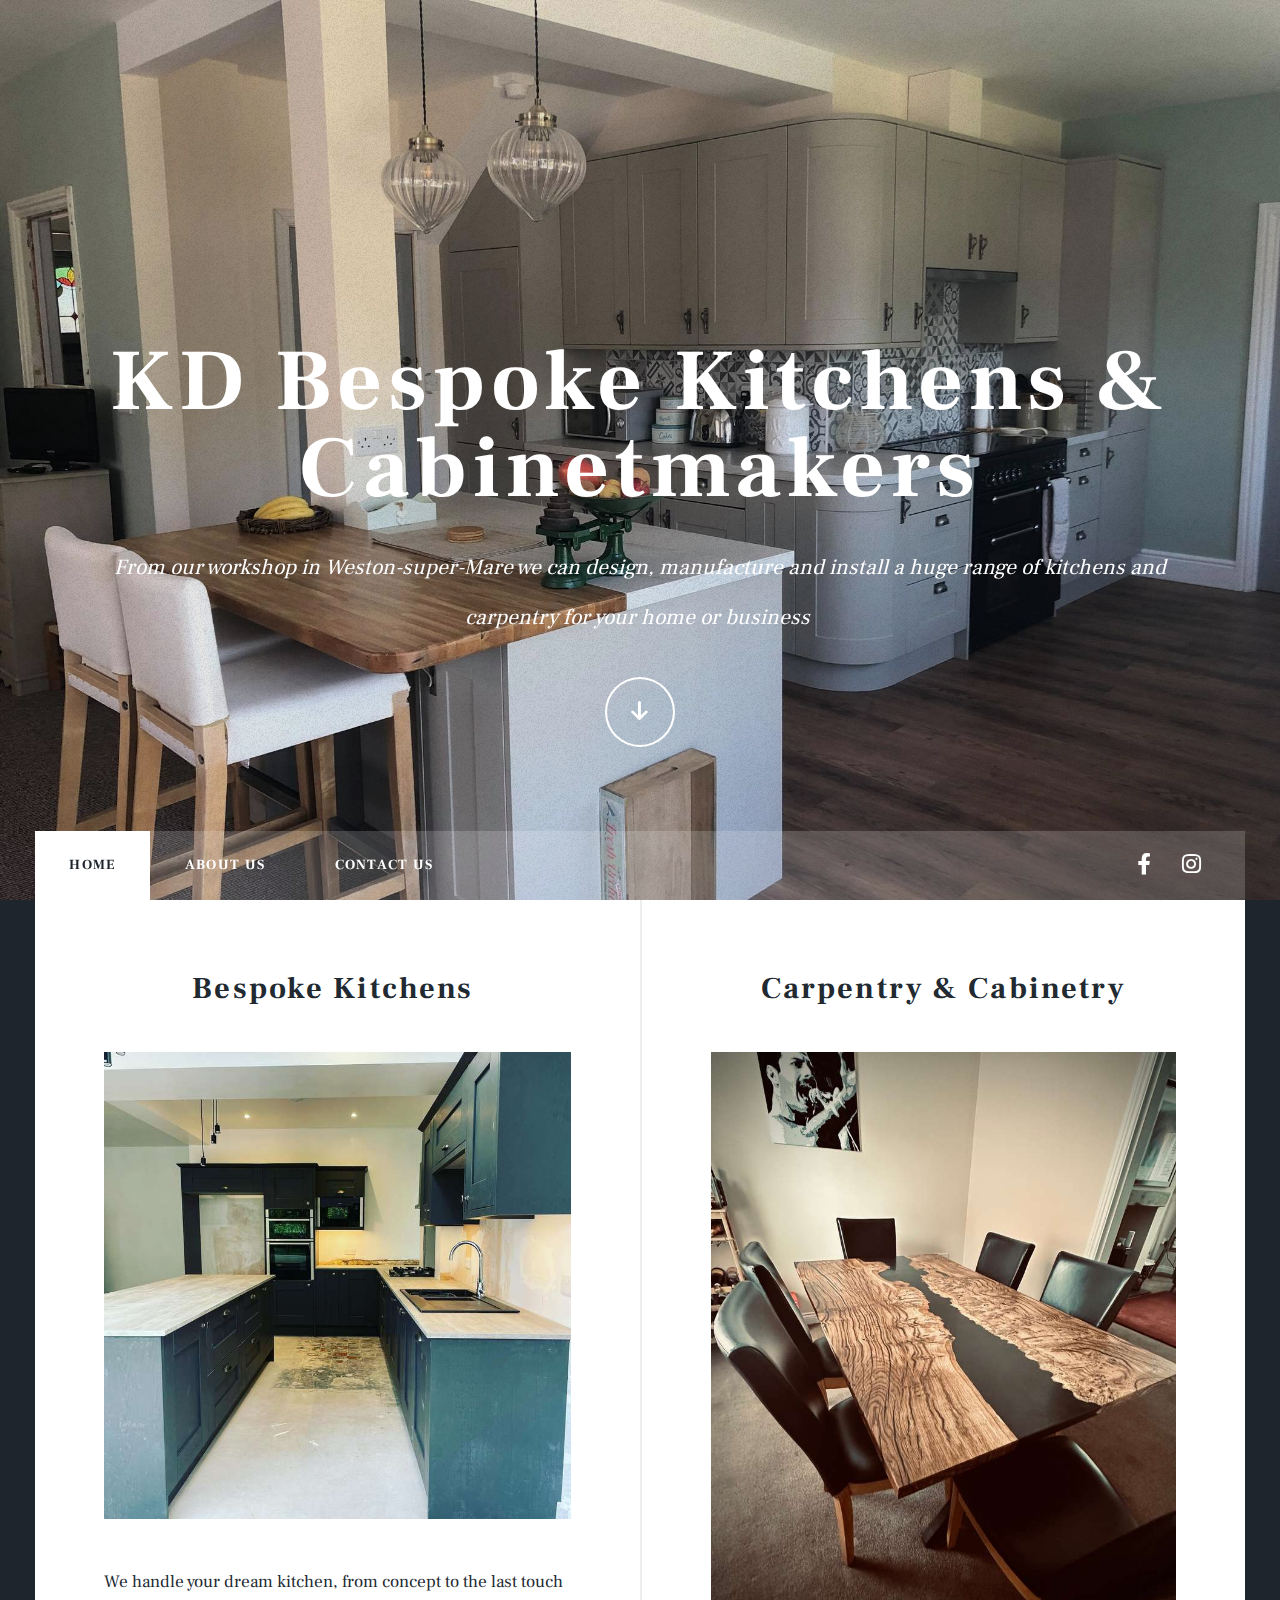
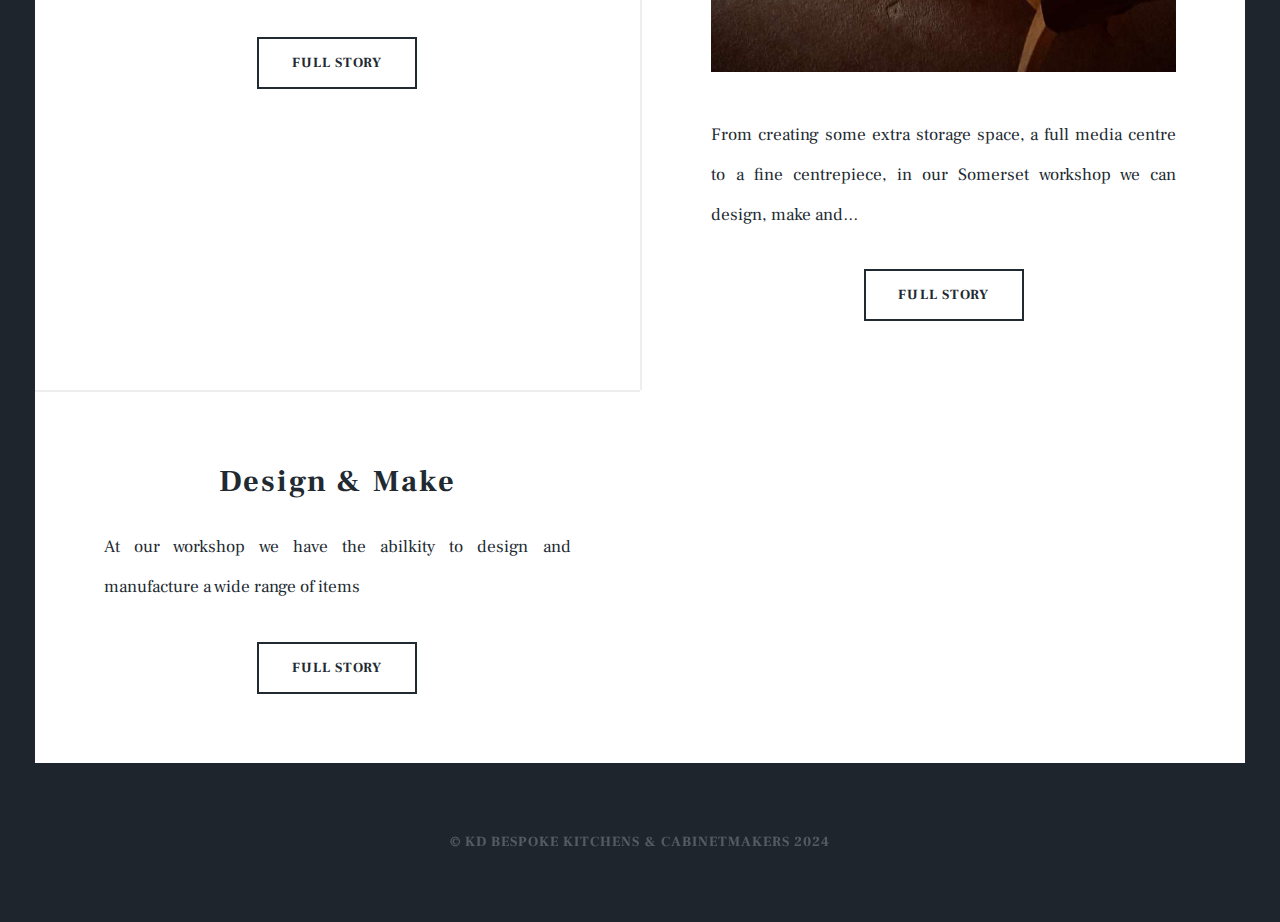
==== index.html @ e4f2c76e "Updated from Publii" ====
<!DOCTYPE html><html lang="en-gb"><head><meta charset="utf-8"><meta http-equiv="X-UA-Compatible" content="IE=edge"><meta name="viewport" content="width=device-width,initial-scale=1,user-scalable=no"><title>KD Bespoke Kitchens &amp; Cabinet Makers</title><meta name="generator" content="Publii Open-Source CMS for Static Site"><link rel="canonical" href="https://Jodyd78.github.io/"><link rel="alternate" type="application/atom+xml" href="https://Jodyd78.github.io/feed.xml"><link rel="alternate" type="application/json" href="https://Jodyd78.github.io/feed.json"><meta property="og:title" content="KD Bespoke Kitchens & Cabinet Makers "><meta property="og:image" content="https://Jodyd78.github.io/media/website/Facebook-photo.jpg"><meta property="og:image:width" content="500"><meta property="og:image:height" content="500"><meta property="og:site_name" content="KD Bespoke Kitchens & Cabinet Makers "><meta property="og:description" content=""><meta property="og:url" content="https://Jodyd78.github.io/"><meta property="og:type" content="website"><link rel="preload" href="https://Jodyd78.github.io/assets/dynamic/fonts/frankruhllibre/frankruhllibre.woff2" as="font" type="font/woff2" crossorigin><link rel="stylesheet" href="https://Jodyd78.github.io/assets/css/fontawesome-all.min.css?v=85514f933f9e0b82460af63f1a403fa5"><link rel="stylesheet" href="https://Jodyd78.github.io/assets/css/style.css?v=a01bc36b1740b0a75a130b8b68c50f1e"><noscript><link rel="stylesheet" href="https://Jodyd78.github.io/assets/css/noscript.css?v=efa867a99f5064d6729e4dc2008ad50b"></noscript><script type="application/ld+json">{"@context":"http://schema.org","@type":"Organization","name":"KD-Bespoke","logo":"https://Jodyd78.github.io/media/website/Facebook-photo.jpg","url":"https://Jodyd78.github.io/","sameAs":["https://www.facebook.com/KDBespokekitchens","https://www.instagram.com/kdbespokekitchens/"]}</script><style>#wrapper > .bg {
               background-image: url(https://Jodyd78.github.io/assets/images/overlay.png), linear-gradient(0deg, rgba(0, 0, 0, 0.1), rgba(0, 0, 0, 0.1)), url(https://Jodyd78.github.io/media/website/Facebook-post-image-1.jpg);
           }</style><noscript><style>img[loading] {
                    opacity: 1;
                }</style></noscript></head><body class="is-preload home-template"><div id="wrapper" class="fade-in"><div id="intro"><h1>KD Bespoke Kitchens &amp; Cabinetmakers</h1><p>From our workshop in Weston-super-Mare we can design, manufacture and install a huge range of kitchens and carpentry for your home or business </p><ul class="actions"><li><a href="#header" class="button icon solid solo fa-arrow-down scrolly">Continue</a></li></ul></div><header id="header"><a class="logo logo-image" href="https://Jodyd78.github.io/"><img src="https://Jodyd78.github.io/media/website/Facebook-photo.jpg" alt="KD-Bespoke" width="500" height="500"></a></header><nav id="nav"><ul class="links"><li class="active"><a href="https://Jodyd78.github.io/" target="_self">Home</a></li><li><a href="https://Jodyd78.github.io/about-us.html" target="_self">About Us</a></li><li><a href="https://Jodyd78.github.io/contact-us.html" target="_self">Contact Us</a></li></ul><ul class="icons"><li><a href="https://www.facebook.com/KDBespokekitchens" class="icon brands fa-facebook-f"><span class="label">Facebook</span></a></li><li><a href="https://www.instagram.com/kdbespokekitchens/" class="icon brands fa-instagram"><span class="label">Instagram</span></a></li></ul></nav><main id="main"><section class="posts"><article><header><h2><a href="https://Jodyd78.github.io/test-post-1.html">Bespoke Kitchens </a></h2></header><a href="https://Jodyd78.github.io/test-post-1.html" class="image fit"><img src="https://Jodyd78.github.io/media/posts/2/Facebook-post-image-2.jpg" srcset="https://Jodyd78.github.io/media/posts/2/responsive/Facebook-post-image-2-xs.jpg 300w, https://Jodyd78.github.io/media/posts/2/responsive/Facebook-post-image-2-sm.jpg 480w, https://Jodyd78.github.io/media/posts/2/responsive/Facebook-post-image-2-md.jpg 768w" sizes="(max-width: 768px) 100vw, 768px" loading="lazy" height="1440" width="1440" alt=""></a><p>We handle your dream kitchen, from concept to the last touch</p><ul class="actions special"><li><a href="https://Jodyd78.github.io/test-post-1.html" class="button">Full Story</a></li></ul></article><article><header><h2><a href="https://Jodyd78.github.io/cabinetry.html">Carpentry &amp; Cabinetry</a></h2></header><a href="https://Jodyd78.github.io/cabinetry.html" class="image fit"><img src="https://Jodyd78.github.io/media/posts/3/Facebook-photo-1-2.jpg" srcset="https://Jodyd78.github.io/media/posts/3/responsive/Facebook-photo-1-2-xs.jpg 300w, https://Jodyd78.github.io/media/posts/3/responsive/Facebook-photo-1-2-sm.jpg 480w, https://Jodyd78.github.io/media/posts/3/responsive/Facebook-photo-1-2-md.jpg 768w" sizes="(max-width: 768px) 100vw, 768px" loading="lazy" height="2048" width="1536" alt=""></a><p>From creating some extra storage space, a full media centre to a fine centrepiece, in our Somerset workshop we can design, make and&hellip;</p><ul class="actions special"><li><a href="https://Jodyd78.github.io/cabinetry.html" class="button">Full Story</a></li></ul></article><article><header><h2><a href="https://Jodyd78.github.io/design-and-make.html">Design &amp; Make</a></h2></header><p>At our workshop we have the abilkity to design and manufacture a wide range of items</p><ul class="actions special"><li><a href="https://Jodyd78.github.io/design-and-make.html" class="button">Full Story</a></li></ul></article></section></main><footer id="copyright"><ul><li>© KD Bespoke Kitchens &amp; Cabinetmakers 2024</li></ul></footer></div><script src="https://Jodyd78.github.io/assets/js/jquery.min.js?v=c9771cc3e90e18f5336eedbd0fffb2cf"></script><script src="https://Jodyd78.github.io/assets/js/jquery.scrollex.min.js?v=f89065e3d988006af9791b44561d7c90"></script><script src="https://Jodyd78.github.io/assets/js/jquery.scrolly.min.js?v=1ed5a78bde1476875a40f6b9ff44fc14"></script><script src="https://Jodyd78.github.io/assets/js/browser.min.js?v=c07298dd19048a8a69ad97e754dfe8d0"></script><script src="https://Jodyd78.github.io/assets/js/breakpoints.min.js?v=81a479eb099e3b187613943b085923b8"></script><script src="https://Jodyd78.github.io/assets/js/util.min.js?v=4201a626f8c9b614a663b3a1d7d82615"></script><script src="https://Jodyd78.github.io/assets/js/main.min.js?v=56233c354bd814758be8bff42f7e13a5"></script><script>/*<![CDATA[*/var images=document.querySelectorAll("img[loading]");for(var i=0;i<images.length;i++){if(images[i].complete){images[i].classList.add("is-loaded")}else{images[i].addEventListener("load",function(){this.classList.add("is-loaded")},false)}};/*]]>*/</script></body></html>
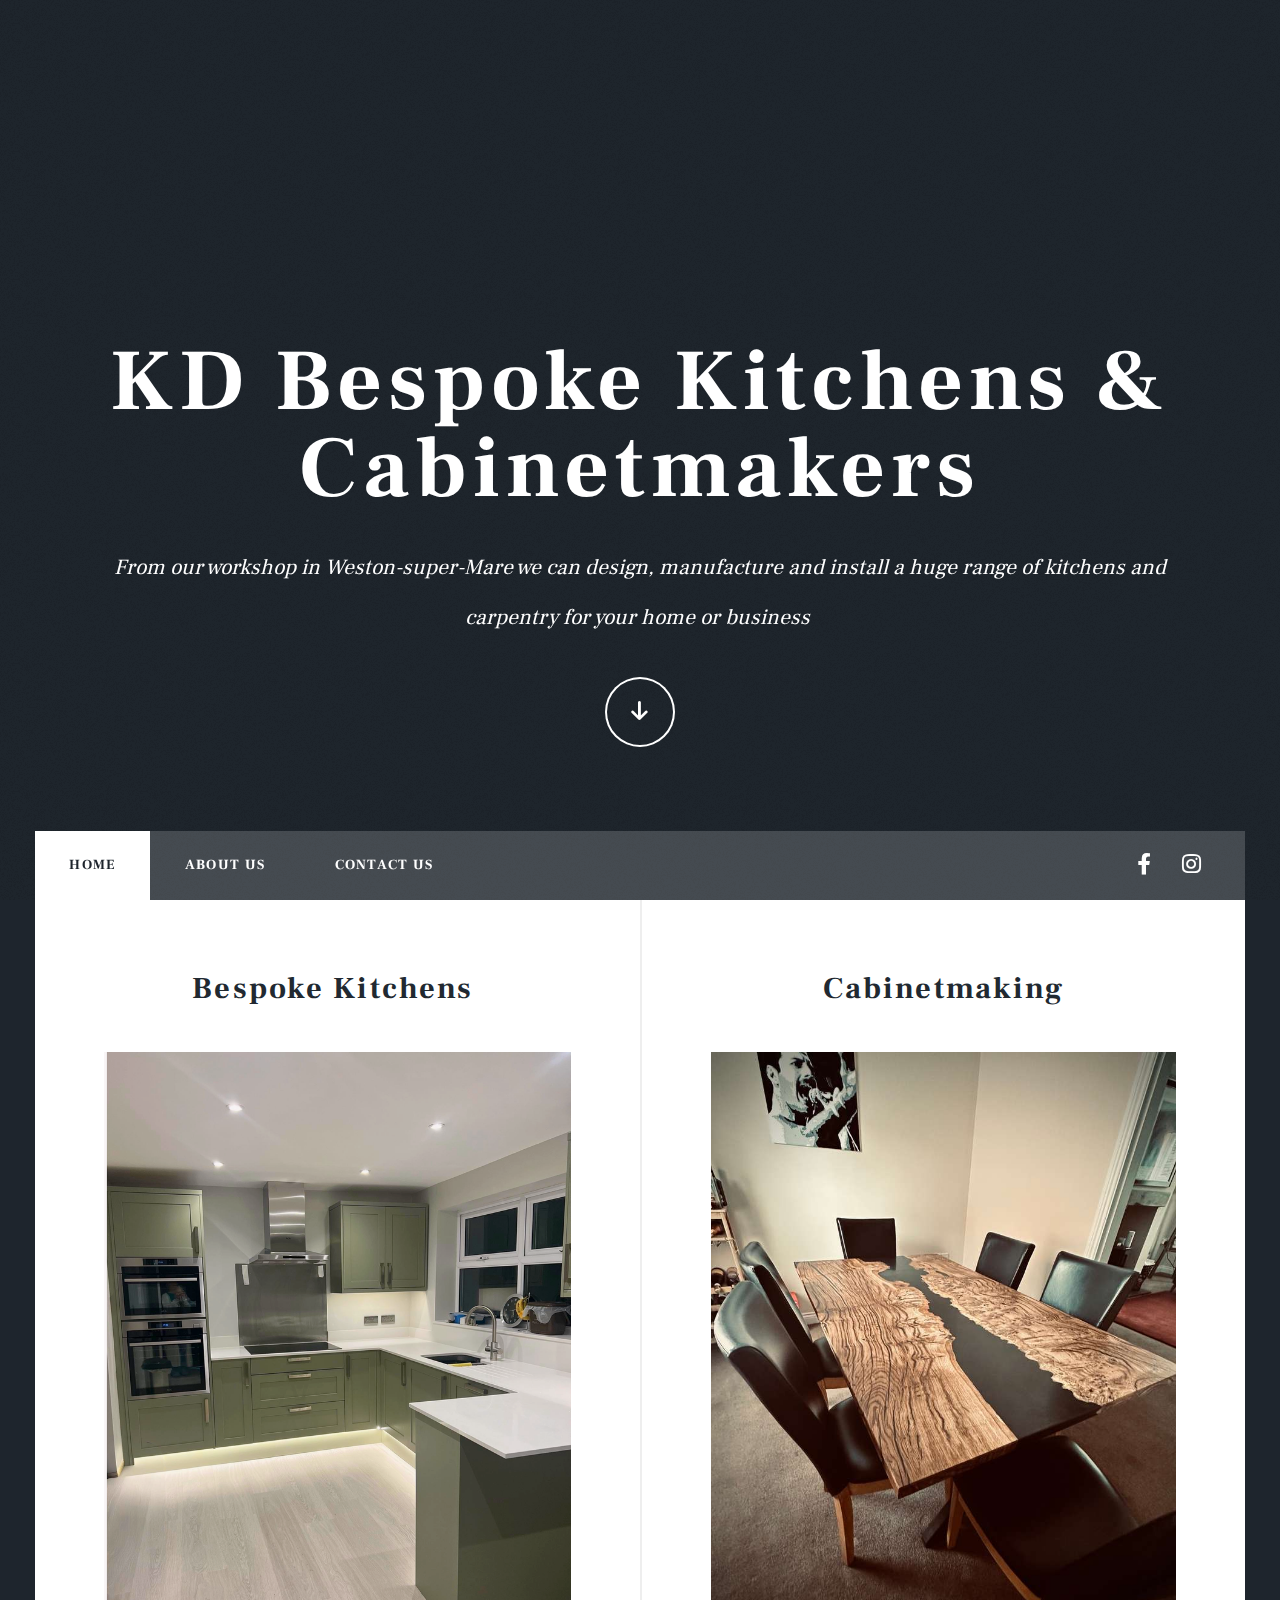
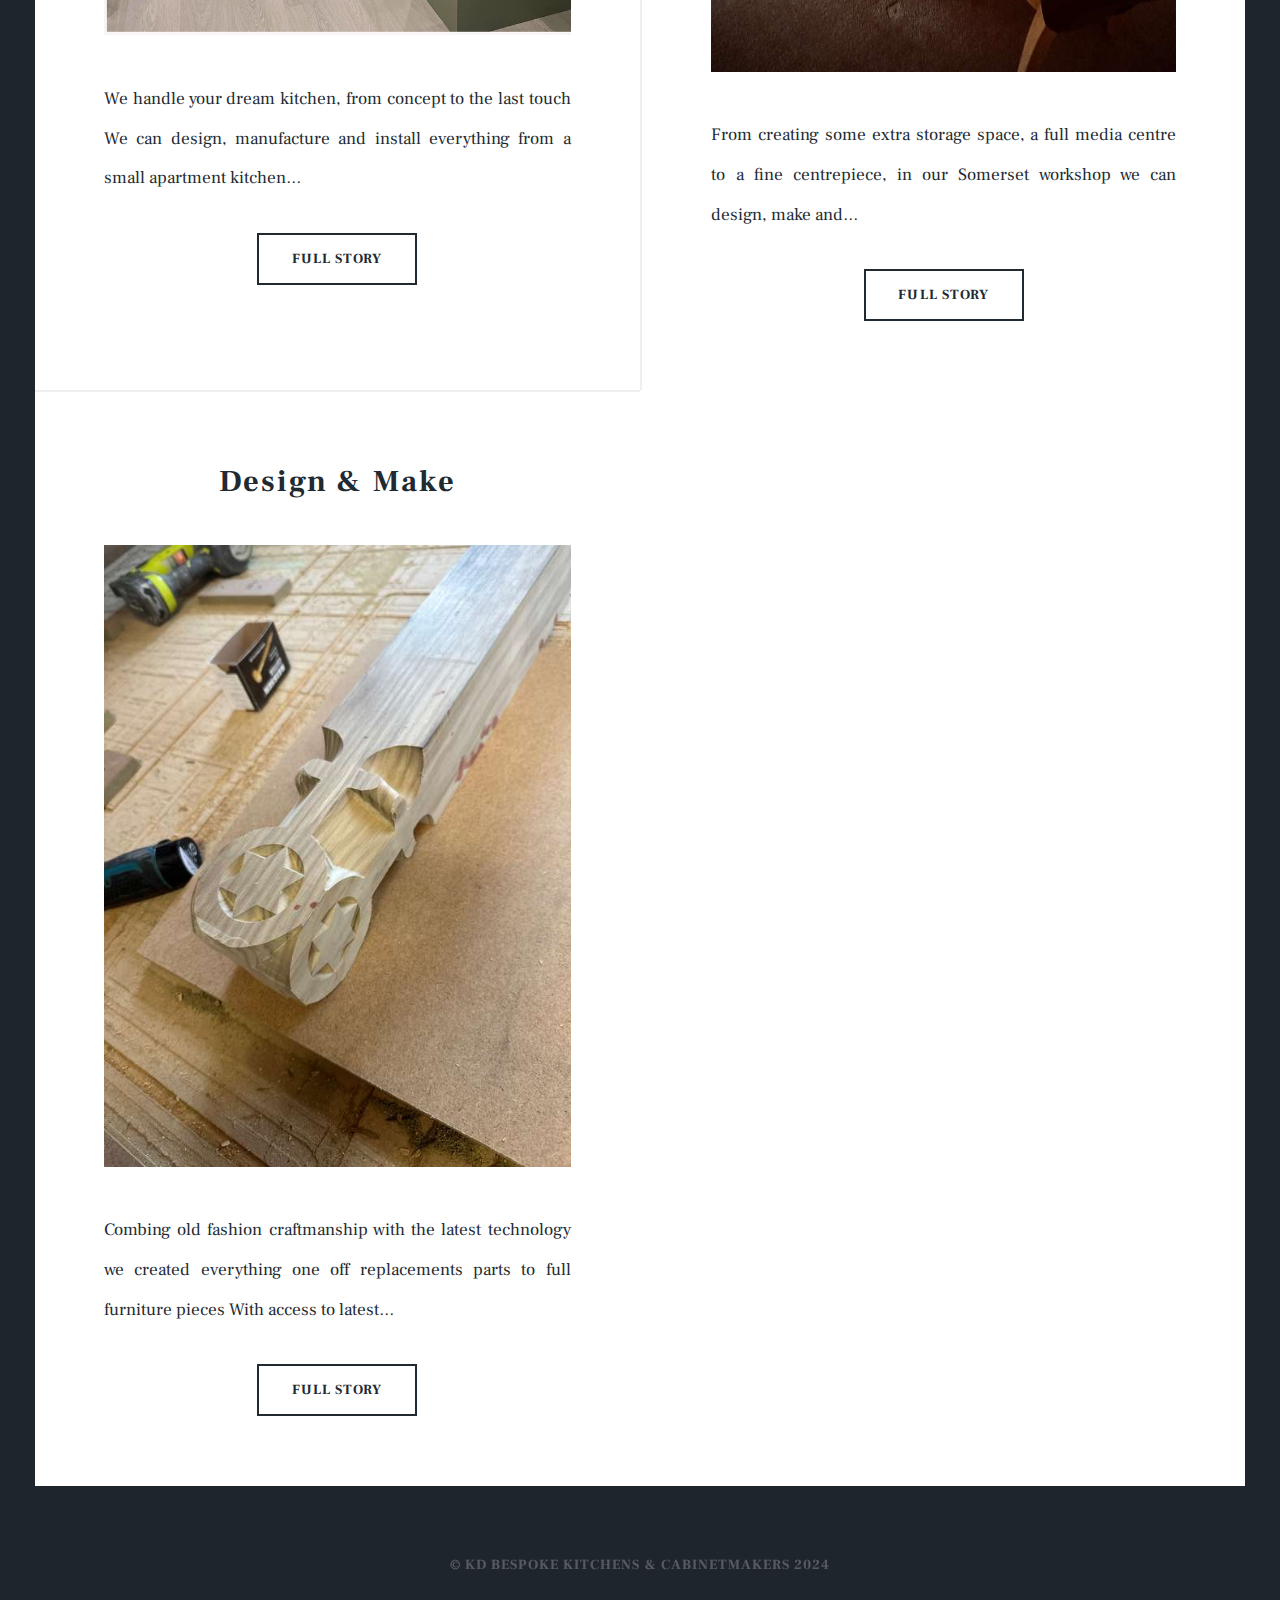
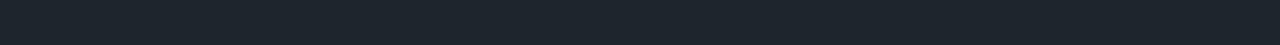
==== commit 01d57761: "Updated from Publii" ====
--- a/index.html
+++ b/index.html
@@ -1,5 +1,5 @@
 <!DOCTYPE html><html lang="en-gb"><head><meta charset="utf-8"><meta http-equiv="X-UA-Compatible" content="IE=edge"><meta name="viewport" content="width=device-width,initial-scale=1,user-scalable=no"><title>KD Bespoke Kitchens &amp; Cabinet Makers</title><meta name="generator" content="Publii Open-Source CMS for Static Site"><link rel="canonical" href="https://Jodyd78.github.io/"><link rel="alternate" type="application/atom+xml" href="https://Jodyd78.github.io/feed.xml"><link rel="alternate" type="application/json" href="https://Jodyd78.github.io/feed.json"><meta property="og:title" content="KD Bespoke Kitchens & Cabinet Makers "><meta property="og:image" content="https://Jodyd78.github.io/media/website/Facebook-photo.jpg"><meta property="og:image:width" content="500"><meta property="og:image:height" content="500"><meta property="og:site_name" content="KD Bespoke Kitchens & Cabinet Makers "><meta property="og:description" content=""><meta property="og:url" content="https://Jodyd78.github.io/"><meta property="og:type" content="website"><link rel="preload" href="https://Jodyd78.github.io/assets/dynamic/fonts/frankruhllibre/frankruhllibre.woff2" as="font" type="font/woff2" crossorigin><link rel="stylesheet" href="https://Jodyd78.github.io/assets/css/fontawesome-all.min.css?v=85514f933f9e0b82460af63f1a403fa5"><link rel="stylesheet" href="https://Jodyd78.github.io/assets/css/style.css?v=a01bc36b1740b0a75a130b8b68c50f1e"><noscript><link rel="stylesheet" href="https://Jodyd78.github.io/assets/css/noscript.css?v=efa867a99f5064d6729e4dc2008ad50b"></noscript><script type="application/ld+json">{"@context":"http://schema.org","@type":"Organization","name":"KD-Bespoke","logo":"https://Jodyd78.github.io/media/website/Facebook-photo.jpg","url":"https://Jodyd78.github.io/","sameAs":["https://www.facebook.com/KDBespokekitchens","https://www.instagram.com/kdbespokekitchens/"]}</script><style>#wrapper > .bg {
-               background-image: url(https://Jodyd78.github.io/assets/images/overlay.png), linear-gradient(0deg, rgba(0, 0, 0, 0.1), rgba(0, 0, 0, 0.1)), url(https://Jodyd78.github.io/media/website/Facebook-post-image-1.jpg);
+               background-image: url(https://Jodyd78.github.io/assets/images/overlay.png), linear-gradient(0deg, rgba(0, 0, 0, 0.1), rgba(0, 0, 0, 0.1)), url(https://Jodyd78.github.io/media/website/IMG_6932-3.png);
            }</style><noscript><style>img[loading] {
                     opacity: 1;
-                }</style></noscript></head><body class="is-preload home-template"><div id="wrapper" class="fade-in"><div id="intro"><h1>KD Bespoke Kitchens &amp; Cabinetmakers</h1><p>From our workshop in Weston-super-Mare we can design, manufacture and install a huge range of kitchens and carpentry for your home or business </p><ul class="actions"><li><a href="#header" class="button icon solid solo fa-arrow-down scrolly">Continue</a></li></ul></div><header id="header"><a class="logo logo-image" href="https://Jodyd78.github.io/"><img src="https://Jodyd78.github.io/media/website/Facebook-photo.jpg" alt="KD-Bespoke" width="500" height="500"></a></header><nav id="nav"><ul class="links"><li class="active"><a href="https://Jodyd78.github.io/" target="_self">Home</a></li><li><a href="https://Jodyd78.github.io/about-us.html" target="_self">About Us</a></li><li><a href="https://Jodyd78.github.io/contact-us.html" target="_self">Contact Us</a></li></ul><ul class="icons"><li><a href="https://www.facebook.com/KDBespokekitchens" class="icon brands fa-facebook-f"><span class="label">Facebook</span></a></li><li><a href="https://www.instagram.com/kdbespokekitchens/" class="icon brands fa-instagram"><span class="label">Instagram</span></a></li></ul></nav><main id="main"><section class="posts"><article><header><h2><a href="https://Jodyd78.github.io/test-post-1.html">Bespoke Kitchens </a></h2></header><a href="https://Jodyd78.github.io/test-post-1.html" class="image fit"><img src="https://Jodyd78.github.io/media/posts/2/Facebook-post-image-2.jpg" srcset="https://Jodyd78.github.io/media/posts/2/responsive/Facebook-post-image-2-xs.jpg 300w, https://Jodyd78.github.io/media/posts/2/responsive/Facebook-post-image-2-sm.jpg 480w, https://Jodyd78.github.io/media/posts/2/responsive/Facebook-post-image-2-md.jpg 768w" sizes="(max-width: 768px) 100vw, 768px" loading="lazy" height="1440" width="1440" alt=""></a><p>We handle your dream kitchen, from concept to the last touch</p><ul class="actions special"><li><a href="https://Jodyd78.github.io/test-post-1.html" class="button">Full Story</a></li></ul></article><article><header><h2><a href="https://Jodyd78.github.io/cabinetry.html">Carpentry &amp; Cabinetry</a></h2></header><a href="https://Jodyd78.github.io/cabinetry.html" class="image fit"><img src="https://Jodyd78.github.io/media/posts/3/Facebook-photo-1-2.jpg" srcset="https://Jodyd78.github.io/media/posts/3/responsive/Facebook-photo-1-2-xs.jpg 300w, https://Jodyd78.github.io/media/posts/3/responsive/Facebook-photo-1-2-sm.jpg 480w, https://Jodyd78.github.io/media/posts/3/responsive/Facebook-photo-1-2-md.jpg 768w" sizes="(max-width: 768px) 100vw, 768px" loading="lazy" height="2048" width="1536" alt=""></a><p>From creating some extra storage space, a full media centre to a fine centrepiece, in our Somerset workshop we can design, make and&hellip;</p><ul class="actions special"><li><a href="https://Jodyd78.github.io/cabinetry.html" class="button">Full Story</a></li></ul></article><article><header><h2><a href="https://Jodyd78.github.io/design-and-make.html">Design &amp; Make</a></h2></header><p>At our workshop we have the abilkity to design and manufacture a wide range of items</p><ul class="actions special"><li><a href="https://Jodyd78.github.io/design-and-make.html" class="button">Full Story</a></li></ul></article></section></main><footer id="copyright"><ul><li>© KD Bespoke Kitchens &amp; Cabinetmakers 2024</li></ul></footer></div><script src="https://Jodyd78.github.io/assets/js/jquery.min.js?v=c9771cc3e90e18f5336eedbd0fffb2cf"></script><script src="https://Jodyd78.github.io/assets/js/jquery.scrollex.min.js?v=f89065e3d988006af9791b44561d7c90"></script><script src="https://Jodyd78.github.io/assets/js/jquery.scrolly.min.js?v=1ed5a78bde1476875a40f6b9ff44fc14"></script><script src="https://Jodyd78.github.io/assets/js/browser.min.js?v=c07298dd19048a8a69ad97e754dfe8d0"></script><script src="https://Jodyd78.github.io/assets/js/breakpoints.min.js?v=81a479eb099e3b187613943b085923b8"></script><script src="https://Jodyd78.github.io/assets/js/util.min.js?v=4201a626f8c9b614a663b3a1d7d82615"></script><script src="https://Jodyd78.github.io/assets/js/main.min.js?v=56233c354bd814758be8bff42f7e13a5"></script><script>/*<![CDATA[*/var images=document.querySelectorAll("img[loading]");for(var i=0;i<images.length;i++){if(images[i].complete){images[i].classList.add("is-loaded")}else{images[i].addEventListener("load",function(){this.classList.add("is-loaded")},false)}};/*]]>*/</script></body></html>+                }</style></noscript></head><body class="is-preload home-template"><div id="wrapper" class="fade-in"><div id="intro"><h1>KD Bespoke Kitchens &amp; Cabinetmakers</h1><p>From our workshop in Weston-super-Mare we can design, manufacture and install a huge range of kitchens and carpentry for your home or business </p><ul class="actions"><li><a href="#header" class="button icon solid solo fa-arrow-down scrolly">Continue</a></li></ul></div><header id="header"><a class="logo logo-image" href="https://Jodyd78.github.io/"><img src="https://Jodyd78.github.io/media/website/Facebook-photo.jpg" alt="KD-Bespoke" width="500" height="500"></a></header><nav id="nav"><ul class="links"><li class="active"><a href="https://Jodyd78.github.io/" target="_self">Home</a></li><li><a href="https://Jodyd78.github.io/about-us.html" target="_self">About Us</a></li><li><a href="https://Jodyd78.github.io/contact-us.html" target="_self">Contact Us</a></li></ul><ul class="icons"><li><a href="https://www.facebook.com/KDBespokekitchens" class="icon brands fa-facebook-f"><span class="label">Facebook</span></a></li><li><a href="https://www.instagram.com/kdbespokekitchens/" class="icon brands fa-instagram"><span class="label">Instagram</span></a></li></ul></nav><main id="main"><section class="posts"><article><header><h2><a href="https://Jodyd78.github.io/test-post-1.html">Bespoke Kitchens </a></h2></header><a href="https://Jodyd78.github.io/test-post-1.html" class="image fit"><img src="https://Jodyd78.github.io/media/posts/2/Untitled.png" srcset="https://Jodyd78.github.io/media/posts/2/responsive/Untitled-xs.png 300w, https://Jodyd78.github.io/media/posts/2/responsive/Untitled-sm.png 480w, https://Jodyd78.github.io/media/posts/2/responsive/Untitled-md.png 768w" sizes="(max-width: 768px) 100vw, 768px" loading="lazy" height="1800" width="1440" alt=""></a><p>We handle your dream kitchen, from concept to the last touch We can design, manufacture and install everything from a small apartment kitchen&hellip;</p><ul class="actions special"><li><a href="https://Jodyd78.github.io/test-post-1.html" class="button">Full Story</a></li></ul></article><article><header><h2><a href="https://Jodyd78.github.io/cabinetry.html">Cabinetmaking</a></h2></header><a href="https://Jodyd78.github.io/cabinetry.html" class="image fit"><img src="https://Jodyd78.github.io/media/posts/3/Facebook-photo-1-2.jpg" srcset="https://Jodyd78.github.io/media/posts/3/responsive/Facebook-photo-1-2-xs.jpg 300w, https://Jodyd78.github.io/media/posts/3/responsive/Facebook-photo-1-2-sm.jpg 480w, https://Jodyd78.github.io/media/posts/3/responsive/Facebook-photo-1-2-md.jpg 768w" sizes="(max-width: 768px) 100vw, 768px" loading="lazy" height="2048" width="1536" alt=""></a><p>From creating some extra storage space, a full media centre to a fine centrepiece, in our Somerset workshop we can design, make and&hellip;</p><ul class="actions special"><li><a href="https://Jodyd78.github.io/cabinetry.html" class="button">Full Story</a></li></ul></article><article><header><h2><a href="https://Jodyd78.github.io/design-and-make.html">Design &amp; Make</a></h2></header><a href="https://Jodyd78.github.io/design-and-make.html" class="image fit"><img src="https://Jodyd78.github.io/media/posts/4/IMG_5566.JPG" srcset="https://Jodyd78.github.io/media/posts/4/responsive/IMG_5566-xs.JPG 300w, https://Jodyd78.github.io/media/posts/4/responsive/IMG_5566-sm.JPG 480w, https://Jodyd78.github.io/media/posts/4/responsive/IMG_5566-md.JPG 768w" sizes="(max-width: 768px) 100vw, 768px" loading="lazy" height="3024" width="4032" alt=""></a><p>Combing old fashion craftmanship with the latest technology we created everything one off replacements parts to full furniture pieces With access to latest&hellip;</p><ul class="actions special"><li><a href="https://Jodyd78.github.io/design-and-make.html" class="button">Full Story</a></li></ul></article></section></main><footer id="copyright"><ul><li>© KD Bespoke Kitchens &amp; Cabinetmakers 2024</li></ul></footer></div><script src="https://Jodyd78.github.io/assets/js/jquery.min.js?v=c9771cc3e90e18f5336eedbd0fffb2cf"></script><script src="https://Jodyd78.github.io/assets/js/jquery.scrollex.min.js?v=f89065e3d988006af9791b44561d7c90"></script><script src="https://Jodyd78.github.io/assets/js/jquery.scrolly.min.js?v=1ed5a78bde1476875a40f6b9ff44fc14"></script><script src="https://Jodyd78.github.io/assets/js/browser.min.js?v=c07298dd19048a8a69ad97e754dfe8d0"></script><script src="https://Jodyd78.github.io/assets/js/breakpoints.min.js?v=81a479eb099e3b187613943b085923b8"></script><script src="https://Jodyd78.github.io/assets/js/util.min.js?v=4201a626f8c9b614a663b3a1d7d82615"></script><script src="https://Jodyd78.github.io/assets/js/main.min.js?v=56233c354bd814758be8bff42f7e13a5"></script><script>/*<![CDATA[*/var images=document.querySelectorAll("img[loading]");for(var i=0;i<images.length;i++){if(images[i].complete){images[i].classList.add("is-loaded")}else{images[i].addEventListener("load",function(){this.classList.add("is-loaded")},false)}};/*]]>*/</script></body></html>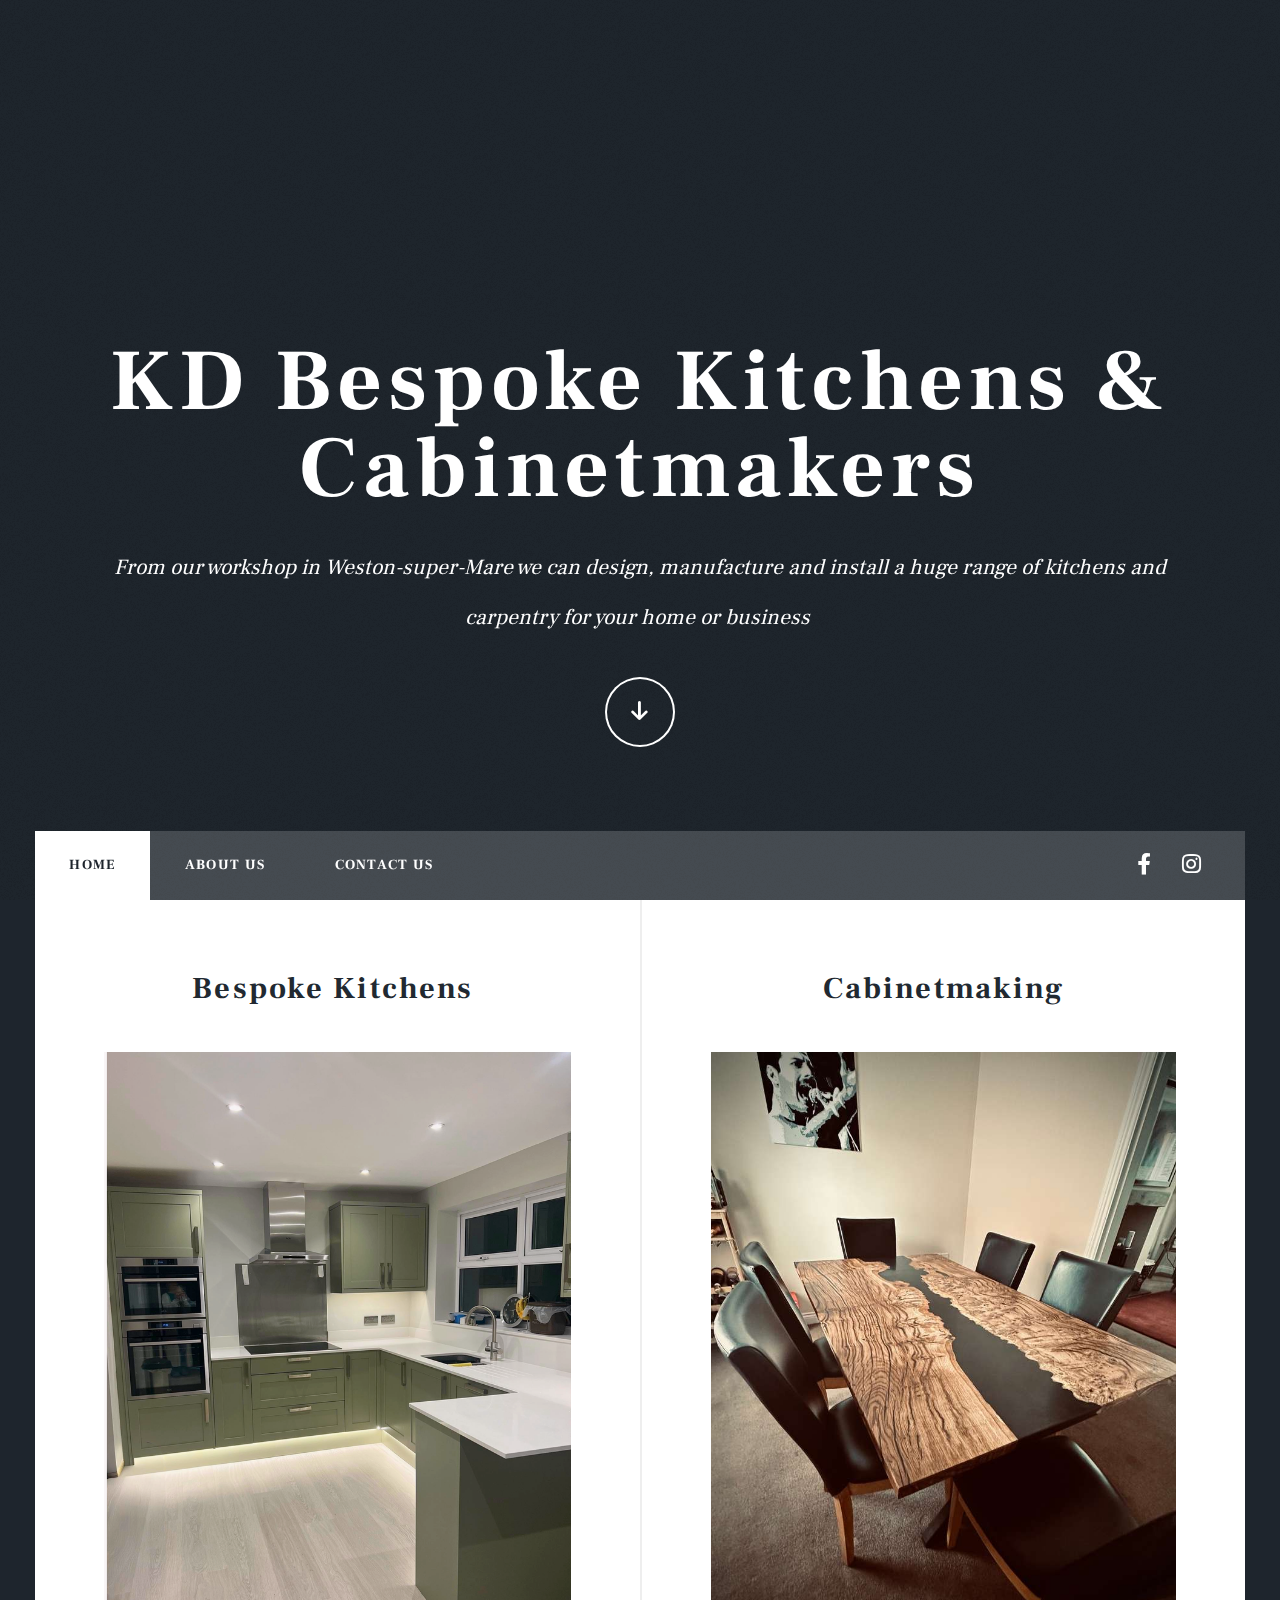
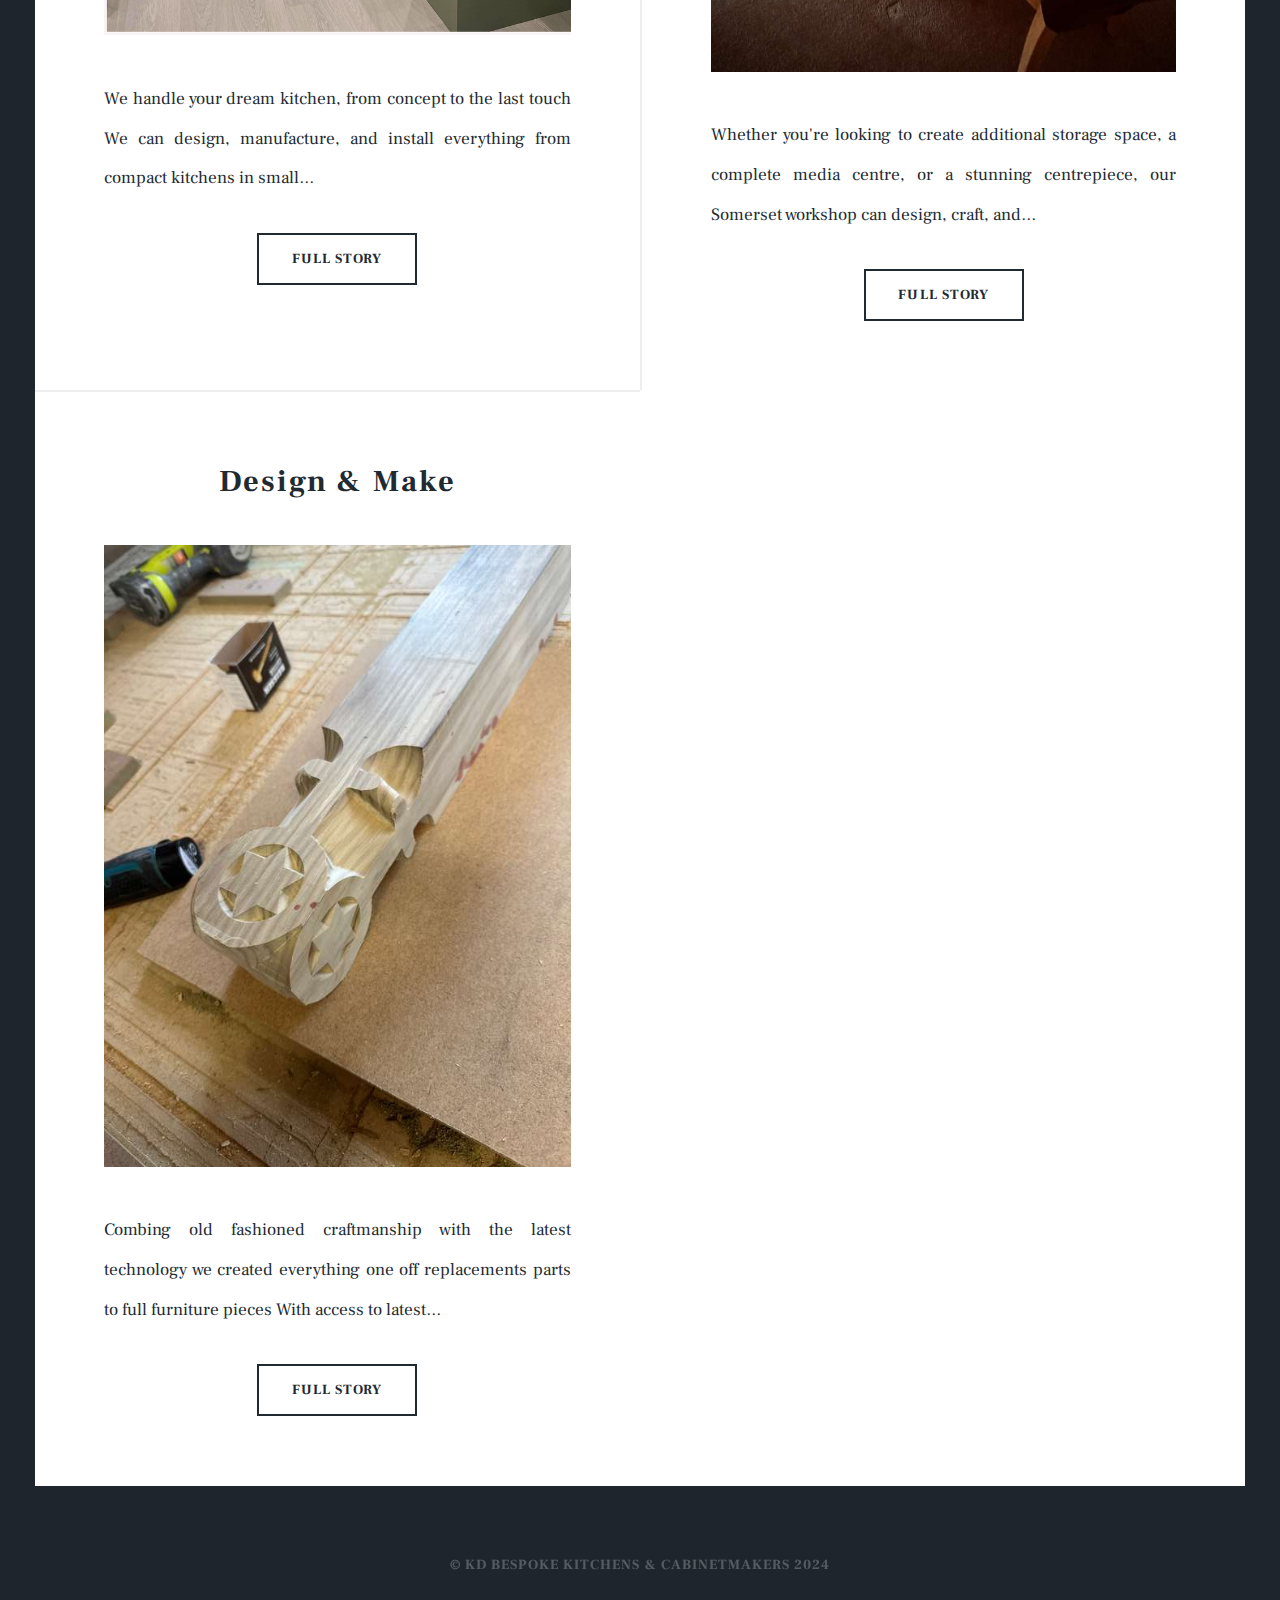
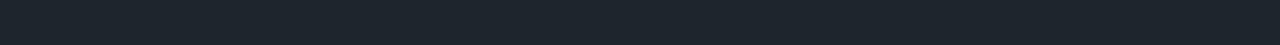
==== commit c3aa5eb2: "Updated from Publii" ====
--- a/index.html
+++ b/index.html
@@ -2,4 +2,4 @@
                background-image: url(https://Jodyd78.github.io/assets/images/overlay.png), linear-gradient(0deg, rgba(0, 0, 0, 0.1), rgba(0, 0, 0, 0.1)), url(https://Jodyd78.github.io/media/website/IMG_6932-3.png);
            }</style><noscript><style>img[loading] {
                     opacity: 1;
-                }</style></noscript></head><body class="is-preload home-template"><div id="wrapper" class="fade-in"><div id="intro"><h1>KD Bespoke Kitchens &amp; Cabinetmakers</h1><p>From our workshop in Weston-super-Mare we can design, manufacture and install a huge range of kitchens and carpentry for your home or business </p><ul class="actions"><li><a href="#header" class="button icon solid solo fa-arrow-down scrolly">Continue</a></li></ul></div><header id="header"><a class="logo logo-image" href="https://Jodyd78.github.io/"><img src="https://Jodyd78.github.io/media/website/Facebook-photo.jpg" alt="KD-Bespoke" width="500" height="500"></a></header><nav id="nav"><ul class="links"><li class="active"><a href="https://Jodyd78.github.io/" target="_self">Home</a></li><li><a href="https://Jodyd78.github.io/about-us.html" target="_self">About Us</a></li><li><a href="https://Jodyd78.github.io/contact-us.html" target="_self">Contact Us</a></li></ul><ul class="icons"><li><a href="https://www.facebook.com/KDBespokekitchens" class="icon brands fa-facebook-f"><span class="label">Facebook</span></a></li><li><a href="https://www.instagram.com/kdbespokekitchens/" class="icon brands fa-instagram"><span class="label">Instagram</span></a></li></ul></nav><main id="main"><section class="posts"><article><header><h2><a href="https://Jodyd78.github.io/test-post-1.html">Bespoke Kitchens </a></h2></header><a href="https://Jodyd78.github.io/test-post-1.html" class="image fit"><img src="https://Jodyd78.github.io/media/posts/2/Untitled.png" srcset="https://Jodyd78.github.io/media/posts/2/responsive/Untitled-xs.png 300w, https://Jodyd78.github.io/media/posts/2/responsive/Untitled-sm.png 480w, https://Jodyd78.github.io/media/posts/2/responsive/Untitled-md.png 768w" sizes="(max-width: 768px) 100vw, 768px" loading="lazy" height="1800" width="1440" alt=""></a><p>We handle your dream kitchen, from concept to the last touch We can design, manufacture and install everything from a small apartment kitchen&hellip;</p><ul class="actions special"><li><a href="https://Jodyd78.github.io/test-post-1.html" class="button">Full Story</a></li></ul></article><article><header><h2><a href="https://Jodyd78.github.io/cabinetry.html">Cabinetmaking</a></h2></header><a href="https://Jodyd78.github.io/cabinetry.html" class="image fit"><img src="https://Jodyd78.github.io/media/posts/3/Facebook-photo-1-2.jpg" srcset="https://Jodyd78.github.io/media/posts/3/responsive/Facebook-photo-1-2-xs.jpg 300w, https://Jodyd78.github.io/media/posts/3/responsive/Facebook-photo-1-2-sm.jpg 480w, https://Jodyd78.github.io/media/posts/3/responsive/Facebook-photo-1-2-md.jpg 768w" sizes="(max-width: 768px) 100vw, 768px" loading="lazy" height="2048" width="1536" alt=""></a><p>From creating some extra storage space, a full media centre to a fine centrepiece, in our Somerset workshop we can design, make and&hellip;</p><ul class="actions special"><li><a href="https://Jodyd78.github.io/cabinetry.html" class="button">Full Story</a></li></ul></article><article><header><h2><a href="https://Jodyd78.github.io/design-and-make.html">Design &amp; Make</a></h2></header><a href="https://Jodyd78.github.io/design-and-make.html" class="image fit"><img src="https://Jodyd78.github.io/media/posts/4/IMG_5566.JPG" srcset="https://Jodyd78.github.io/media/posts/4/responsive/IMG_5566-xs.JPG 300w, https://Jodyd78.github.io/media/posts/4/responsive/IMG_5566-sm.JPG 480w, https://Jodyd78.github.io/media/posts/4/responsive/IMG_5566-md.JPG 768w" sizes="(max-width: 768px) 100vw, 768px" loading="lazy" height="3024" width="4032" alt=""></a><p>Combing old fashion craftmanship with the latest technology we created everything one off replacements parts to full furniture pieces With access to latest&hellip;</p><ul class="actions special"><li><a href="https://Jodyd78.github.io/design-and-make.html" class="button">Full Story</a></li></ul></article></section></main><footer id="copyright"><ul><li>© KD Bespoke Kitchens &amp; Cabinetmakers 2024</li></ul></footer></div><script src="https://Jodyd78.github.io/assets/js/jquery.min.js?v=c9771cc3e90e18f5336eedbd0fffb2cf"></script><script src="https://Jodyd78.github.io/assets/js/jquery.scrollex.min.js?v=f89065e3d988006af9791b44561d7c90"></script><script src="https://Jodyd78.github.io/assets/js/jquery.scrolly.min.js?v=1ed5a78bde1476875a40f6b9ff44fc14"></script><script src="https://Jodyd78.github.io/assets/js/browser.min.js?v=c07298dd19048a8a69ad97e754dfe8d0"></script><script src="https://Jodyd78.github.io/assets/js/breakpoints.min.js?v=81a479eb099e3b187613943b085923b8"></script><script src="https://Jodyd78.github.io/assets/js/util.min.js?v=4201a626f8c9b614a663b3a1d7d82615"></script><script src="https://Jodyd78.github.io/assets/js/main.min.js?v=56233c354bd814758be8bff42f7e13a5"></script><script>/*<![CDATA[*/var images=document.querySelectorAll("img[loading]");for(var i=0;i<images.length;i++){if(images[i].complete){images[i].classList.add("is-loaded")}else{images[i].addEventListener("load",function(){this.classList.add("is-loaded")},false)}};/*]]>*/</script></body></html>+                }</style></noscript></head><body class="is-preload home-template"><div id="wrapper" class="fade-in"><div id="intro"><h1>KD Bespoke Kitchens &amp; Cabinetmakers</h1><p>From our workshop in Weston-super-Mare we can design, manufacture and install a huge range of kitchens and carpentry for your home or business </p><ul class="actions"><li><a href="#header" class="button icon solid solo fa-arrow-down scrolly">Continue</a></li></ul></div><header id="header"><a class="logo logo-image" href="https://Jodyd78.github.io/"><img src="https://Jodyd78.github.io/media/website/Facebook-photo.jpg" alt="KD-Bespoke" width="500" height="500"></a></header><nav id="nav"><ul class="links"><li class="active"><a href="https://Jodyd78.github.io/" target="_self">Home</a></li><li><a href="https://Jodyd78.github.io/about-us.html" target="_self">About Us</a></li><li><a href="https://Jodyd78.github.io/contact-us.html" target="_self">Contact Us</a></li></ul><ul class="icons"><li><a href="https://www.facebook.com/KDBespokekitchens" class="icon brands fa-facebook-f"><span class="label">Facebook</span></a></li><li><a href="https://www.instagram.com/kdbespokekitchens/" class="icon brands fa-instagram"><span class="label">Instagram</span></a></li></ul></nav><main id="main"><section class="posts"><article><header><h2><a href="https://Jodyd78.github.io/test-post-1.html">Bespoke Kitchens </a></h2></header><a href="https://Jodyd78.github.io/test-post-1.html" class="image fit"><img src="https://Jodyd78.github.io/media/posts/2/Untitled.png" srcset="https://Jodyd78.github.io/media/posts/2/responsive/Untitled-xs.png 300w, https://Jodyd78.github.io/media/posts/2/responsive/Untitled-sm.png 480w, https://Jodyd78.github.io/media/posts/2/responsive/Untitled-md.png 768w" sizes="(max-width: 768px) 100vw, 768px" loading="lazy" height="1800" width="1440" alt=""></a><p>We handle your dream kitchen, from concept to the last touch We can design, manufacture, and install everything from compact kitchens in small&hellip;</p><ul class="actions special"><li><a href="https://Jodyd78.github.io/test-post-1.html" class="button">Full Story</a></li></ul></article><article><header><h2><a href="https://Jodyd78.github.io/cabinetry.html">Cabinetmaking</a></h2></header><a href="https://Jodyd78.github.io/cabinetry.html" class="image fit"><img src="https://Jodyd78.github.io/media/posts/3/Facebook-photo-1-2.jpg" srcset="https://Jodyd78.github.io/media/posts/3/responsive/Facebook-photo-1-2-xs.jpg 300w, https://Jodyd78.github.io/media/posts/3/responsive/Facebook-photo-1-2-sm.jpg 480w, https://Jodyd78.github.io/media/posts/3/responsive/Facebook-photo-1-2-md.jpg 768w" sizes="(max-width: 768px) 100vw, 768px" loading="lazy" height="2048" width="1536" alt=""></a><p>Whether you're looking to create additional storage space, a complete media centre, or a stunning centrepiece, our Somerset workshop can design, craft, and&hellip;</p><ul class="actions special"><li><a href="https://Jodyd78.github.io/cabinetry.html" class="button">Full Story</a></li></ul></article><article><header><h2><a href="https://Jodyd78.github.io/design-and-make.html">Design &amp; Make</a></h2></header><a href="https://Jodyd78.github.io/design-and-make.html" class="image fit"><img src="https://Jodyd78.github.io/media/posts/4/IMG_5566.JPG" srcset="https://Jodyd78.github.io/media/posts/4/responsive/IMG_5566-xs.JPG 300w, https://Jodyd78.github.io/media/posts/4/responsive/IMG_5566-sm.JPG 480w, https://Jodyd78.github.io/media/posts/4/responsive/IMG_5566-md.JPG 768w" sizes="(max-width: 768px) 100vw, 768px" loading="lazy" height="3024" width="4032" alt=""></a><p>Combing old fashioned craftmanship with the latest technology we created everything one off replacements parts to full furniture pieces With access to latest&hellip;</p><ul class="actions special"><li><a href="https://Jodyd78.github.io/design-and-make.html" class="button">Full Story</a></li></ul></article></section></main><footer id="copyright"><ul><li>© KD Bespoke Kitchens &amp; Cabinetmakers 2024</li></ul></footer></div><script src="https://Jodyd78.github.io/assets/js/jquery.min.js?v=c9771cc3e90e18f5336eedbd0fffb2cf"></script><script src="https://Jodyd78.github.io/assets/js/jquery.scrollex.min.js?v=f89065e3d988006af9791b44561d7c90"></script><script src="https://Jodyd78.github.io/assets/js/jquery.scrolly.min.js?v=1ed5a78bde1476875a40f6b9ff44fc14"></script><script src="https://Jodyd78.github.io/assets/js/browser.min.js?v=c07298dd19048a8a69ad97e754dfe8d0"></script><script src="https://Jodyd78.github.io/assets/js/breakpoints.min.js?v=81a479eb099e3b187613943b085923b8"></script><script src="https://Jodyd78.github.io/assets/js/util.min.js?v=4201a626f8c9b614a663b3a1d7d82615"></script><script src="https://Jodyd78.github.io/assets/js/main.min.js?v=56233c354bd814758be8bff42f7e13a5"></script><script>/*<![CDATA[*/var images=document.querySelectorAll("img[loading]");for(var i=0;i<images.length;i++){if(images[i].complete){images[i].classList.add("is-loaded")}else{images[i].addEventListener("load",function(){this.classList.add("is-loaded")},false)}};/*]]>*/</script></body></html>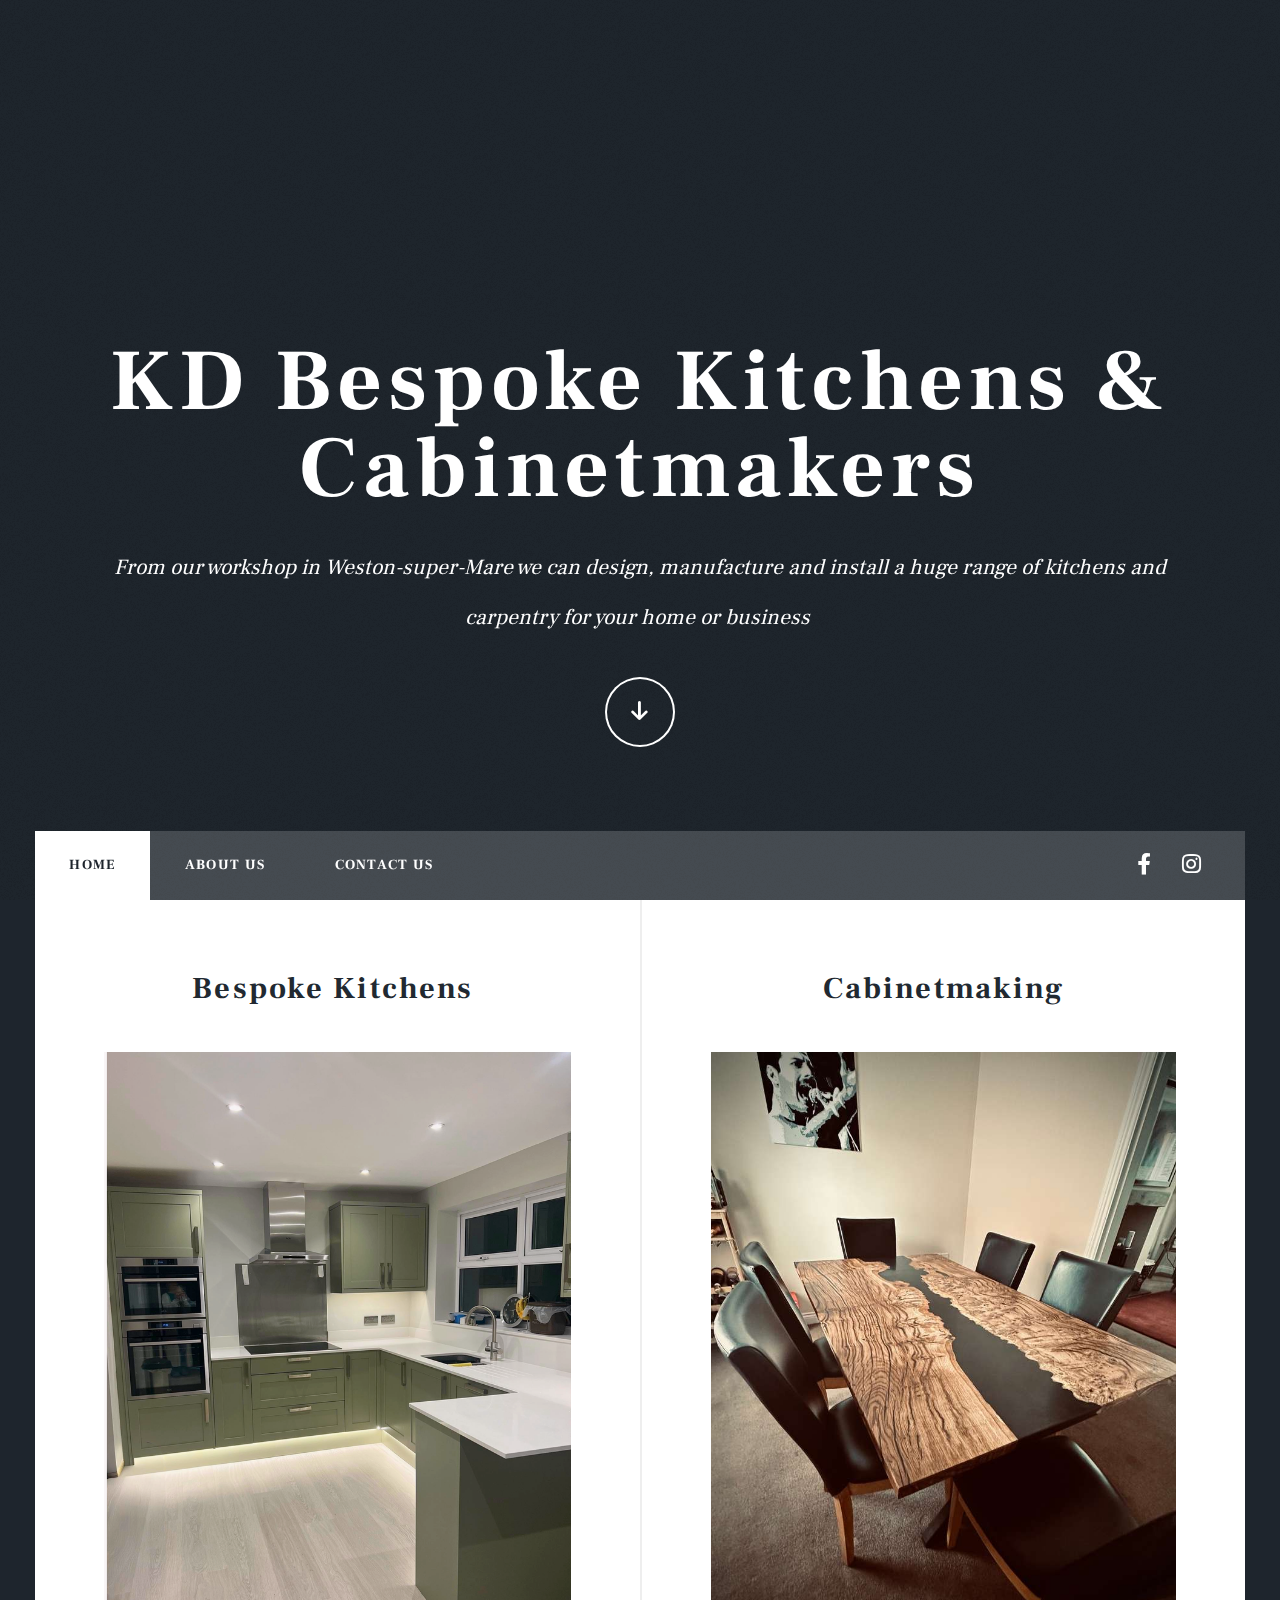
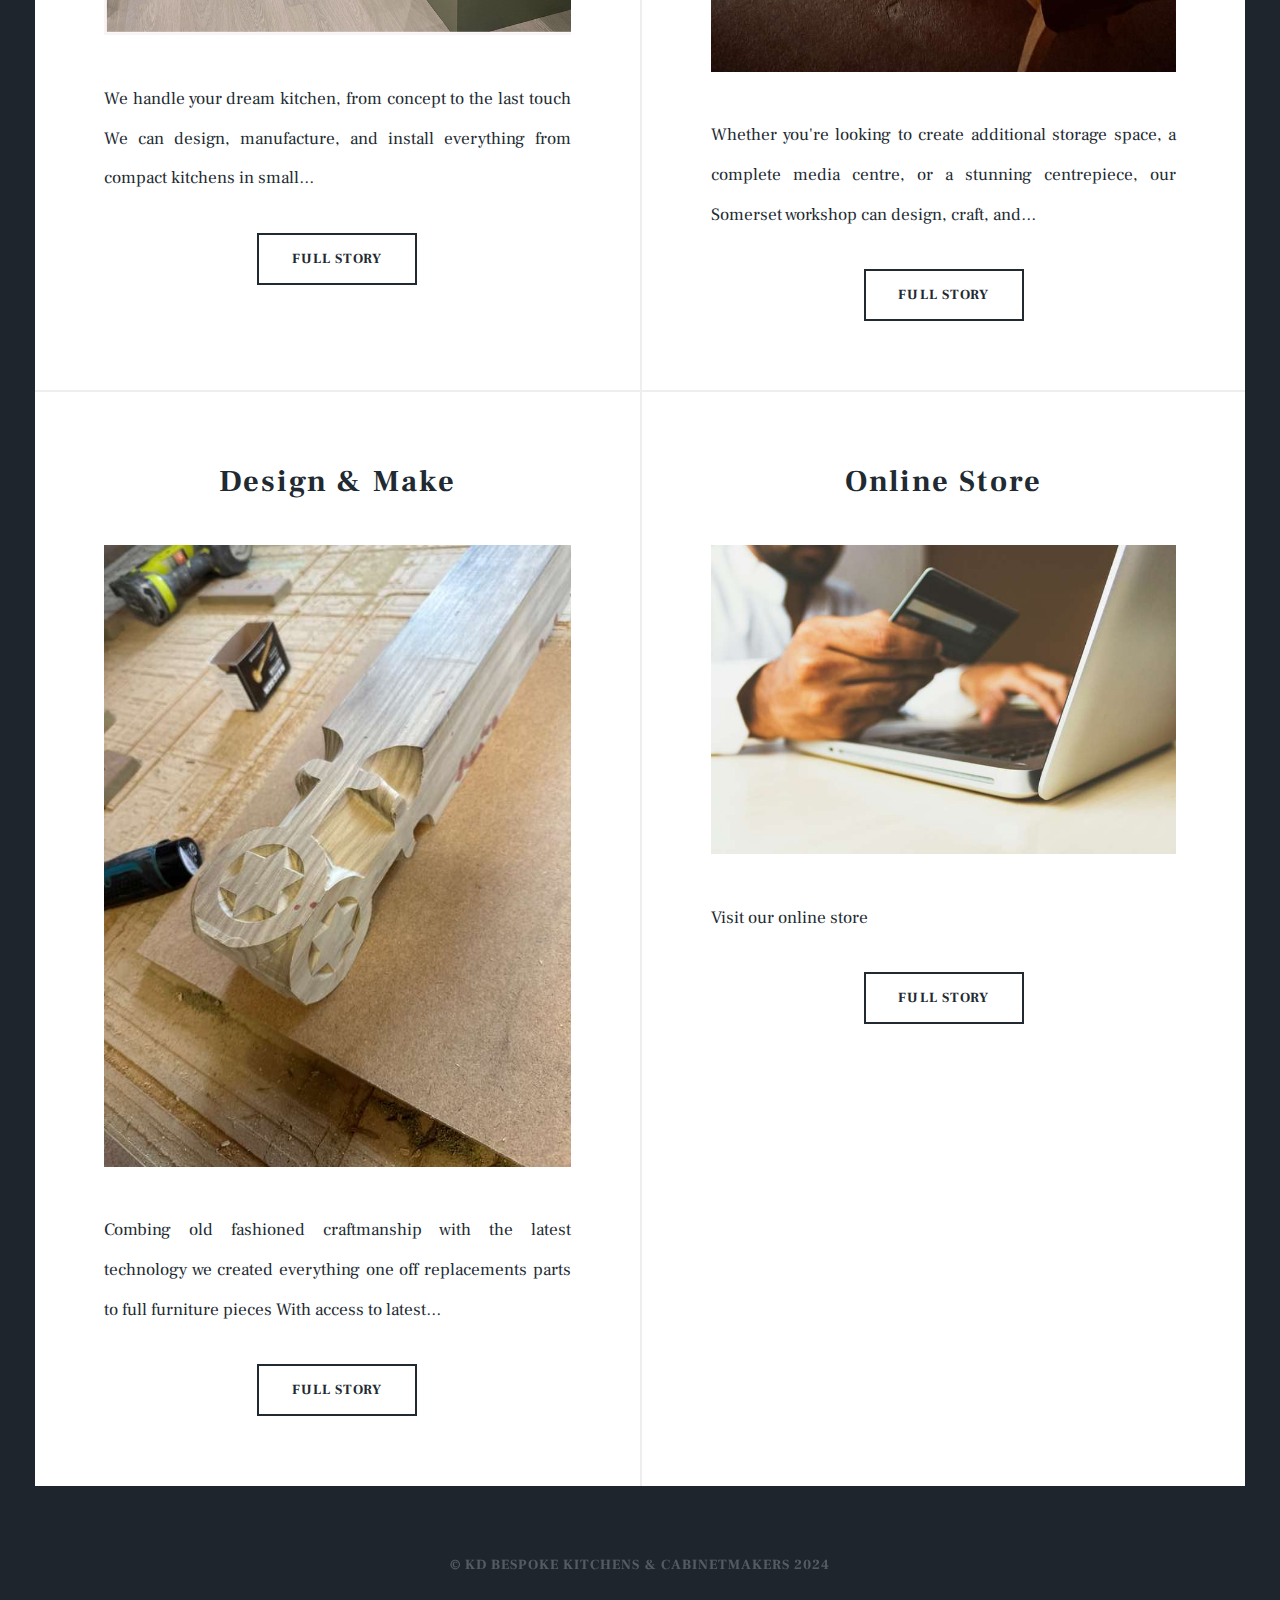
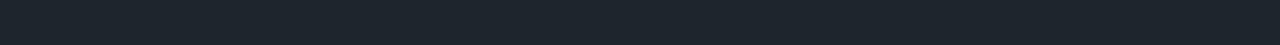
==== commit 09eba364: "Updated from Publii" ====
--- a/index.html
+++ b/index.html
@@ -1,5 +1,5 @@
-<!DOCTYPE html><html lang="en-gb"><head><meta charset="utf-8"><meta http-equiv="X-UA-Compatible" content="IE=edge"><meta name="viewport" content="width=device-width,initial-scale=1,user-scalable=no"><title>KD Bespoke Kitchens &amp; Cabinet Makers</title><meta name="generator" content="Publii Open-Source CMS for Static Site"><link rel="canonical" href="https://Jodyd78.github.io/"><link rel="alternate" type="application/atom+xml" href="https://Jodyd78.github.io/feed.xml"><link rel="alternate" type="application/json" href="https://Jodyd78.github.io/feed.json"><meta property="og:title" content="KD Bespoke Kitchens & Cabinet Makers "><meta property="og:image" content="https://Jodyd78.github.io/media/website/Facebook-photo.jpg"><meta property="og:image:width" content="500"><meta property="og:image:height" content="500"><meta property="og:site_name" content="KD Bespoke Kitchens & Cabinet Makers "><meta property="og:description" content=""><meta property="og:url" content="https://Jodyd78.github.io/"><meta property="og:type" content="website"><link rel="preload" href="https://Jodyd78.github.io/assets/dynamic/fonts/frankruhllibre/frankruhllibre.woff2" as="font" type="font/woff2" crossorigin><link rel="stylesheet" href="https://Jodyd78.github.io/assets/css/fontawesome-all.min.css?v=85514f933f9e0b82460af63f1a403fa5"><link rel="stylesheet" href="https://Jodyd78.github.io/assets/css/style.css?v=a01bc36b1740b0a75a130b8b68c50f1e"><noscript><link rel="stylesheet" href="https://Jodyd78.github.io/assets/css/noscript.css?v=efa867a99f5064d6729e4dc2008ad50b"></noscript><script type="application/ld+json">{"@context":"http://schema.org","@type":"Organization","name":"KD-Bespoke","logo":"https://Jodyd78.github.io/media/website/Facebook-photo.jpg","url":"https://Jodyd78.github.io/","sameAs":["https://www.facebook.com/KDBespokekitchens","https://www.instagram.com/kdbespokekitchens/"]}</script><style>#wrapper > .bg {
+<!DOCTYPE html><html lang="en-gb"><head><meta charset="utf-8"><meta http-equiv="X-UA-Compatible" content="IE=edge"><meta name="viewport" content="width=device-width,initial-scale=1,user-scalable=no"><title>KD Bespoke Kitchens &amp; Cabinet Makers</title><meta name="description" content="KD Bespoke Kitchens and Cabinetmaking is a small, business based in Somerset, UK, specializing in custom-made kitchens and cabinetry. "><meta name="generator" content="Publii Open-Source CMS for Static Site"><link rel="canonical" href="https://Jodyd78.github.io/"><link rel="alternate" type="application/atom+xml" href="https://Jodyd78.github.io/feed.xml"><link rel="alternate" type="application/json" href="https://Jodyd78.github.io/feed.json"><meta property="og:title" content="KD Bespoke Kitchens & Cabinet Makers "><meta property="og:image" content="https://Jodyd78.github.io/media/website/Facebook-photo.jpg"><meta property="og:image:width" content="500"><meta property="og:image:height" content="500"><meta property="og:site_name" content="KD Bespoke Kitchens & Cabinet Makers "><meta property="og:description" content="KD Bespoke Kitchens and Cabinetmaking is a small, business based in Somerset, UK, specializing in custom-made kitchens and cabinetry. "><meta property="og:url" content="https://Jodyd78.github.io/"><meta property="og:type" content="website"><link rel="preload" href="https://Jodyd78.github.io/assets/dynamic/fonts/frankruhllibre/frankruhllibre.woff2" as="font" type="font/woff2" crossorigin><link rel="stylesheet" href="https://Jodyd78.github.io/assets/css/fontawesome-all.min.css?v=85514f933f9e0b82460af63f1a403fa5"><link rel="stylesheet" href="https://Jodyd78.github.io/assets/css/style.css?v=a01bc36b1740b0a75a130b8b68c50f1e"><noscript><link rel="stylesheet" href="https://Jodyd78.github.io/assets/css/noscript.css?v=efa867a99f5064d6729e4dc2008ad50b"></noscript><script type="application/ld+json">{"@context":"http://schema.org","@type":"Organization","name":"KD-Bespoke","logo":"https://Jodyd78.github.io/media/website/Facebook-photo.jpg","url":"https://Jodyd78.github.io/","sameAs":["https://www.facebook.com/KDBespokekitchens","https://www.instagram.com/kdbespokekitchens/"]}</script><style>#wrapper > .bg {
                background-image: url(https://Jodyd78.github.io/assets/images/overlay.png), linear-gradient(0deg, rgba(0, 0, 0, 0.1), rgba(0, 0, 0, 0.1)), url(https://Jodyd78.github.io/media/website/IMG_6932-3.png);
            }</style><noscript><style>img[loading] {
                     opacity: 1;
-                }</style></noscript></head><body class="is-preload home-template"><div id="wrapper" class="fade-in"><div id="intro"><h1>KD Bespoke Kitchens &amp; Cabinetmakers</h1><p>From our workshop in Weston-super-Mare we can design, manufacture and install a huge range of kitchens and carpentry for your home or business </p><ul class="actions"><li><a href="#header" class="button icon solid solo fa-arrow-down scrolly">Continue</a></li></ul></div><header id="header"><a class="logo logo-image" href="https://Jodyd78.github.io/"><img src="https://Jodyd78.github.io/media/website/Facebook-photo.jpg" alt="KD-Bespoke" width="500" height="500"></a></header><nav id="nav"><ul class="links"><li class="active"><a href="https://Jodyd78.github.io/" target="_self">Home</a></li><li><a href="https://Jodyd78.github.io/about-us.html" target="_self">About Us</a></li><li><a href="https://Jodyd78.github.io/contact-us.html" target="_self">Contact Us</a></li></ul><ul class="icons"><li><a href="https://www.facebook.com/KDBespokekitchens" class="icon brands fa-facebook-f"><span class="label">Facebook</span></a></li><li><a href="https://www.instagram.com/kdbespokekitchens/" class="icon brands fa-instagram"><span class="label">Instagram</span></a></li></ul></nav><main id="main"><section class="posts"><article><header><h2><a href="https://Jodyd78.github.io/test-post-1.html">Bespoke Kitchens </a></h2></header><a href="https://Jodyd78.github.io/test-post-1.html" class="image fit"><img src="https://Jodyd78.github.io/media/posts/2/Untitled.png" srcset="https://Jodyd78.github.io/media/posts/2/responsive/Untitled-xs.png 300w, https://Jodyd78.github.io/media/posts/2/responsive/Untitled-sm.png 480w, https://Jodyd78.github.io/media/posts/2/responsive/Untitled-md.png 768w" sizes="(max-width: 768px) 100vw, 768px" loading="lazy" height="1800" width="1440" alt=""></a><p>We handle your dream kitchen, from concept to the last touch We can design, manufacture, and install everything from compact kitchens in small&hellip;</p><ul class="actions special"><li><a href="https://Jodyd78.github.io/test-post-1.html" class="button">Full Story</a></li></ul></article><article><header><h2><a href="https://Jodyd78.github.io/cabinetry.html">Cabinetmaking</a></h2></header><a href="https://Jodyd78.github.io/cabinetry.html" class="image fit"><img src="https://Jodyd78.github.io/media/posts/3/Facebook-photo-1-2.jpg" srcset="https://Jodyd78.github.io/media/posts/3/responsive/Facebook-photo-1-2-xs.jpg 300w, https://Jodyd78.github.io/media/posts/3/responsive/Facebook-photo-1-2-sm.jpg 480w, https://Jodyd78.github.io/media/posts/3/responsive/Facebook-photo-1-2-md.jpg 768w" sizes="(max-width: 768px) 100vw, 768px" loading="lazy" height="2048" width="1536" alt=""></a><p>Whether you're looking to create additional storage space, a complete media centre, or a stunning centrepiece, our Somerset workshop can design, craft, and&hellip;</p><ul class="actions special"><li><a href="https://Jodyd78.github.io/cabinetry.html" class="button">Full Story</a></li></ul></article><article><header><h2><a href="https://Jodyd78.github.io/design-and-make.html">Design &amp; Make</a></h2></header><a href="https://Jodyd78.github.io/design-and-make.html" class="image fit"><img src="https://Jodyd78.github.io/media/posts/4/IMG_5566.JPG" srcset="https://Jodyd78.github.io/media/posts/4/responsive/IMG_5566-xs.JPG 300w, https://Jodyd78.github.io/media/posts/4/responsive/IMG_5566-sm.JPG 480w, https://Jodyd78.github.io/media/posts/4/responsive/IMG_5566-md.JPG 768w" sizes="(max-width: 768px) 100vw, 768px" loading="lazy" height="3024" width="4032" alt=""></a><p>Combing old fashioned craftmanship with the latest technology we created everything one off replacements parts to full furniture pieces With access to latest&hellip;</p><ul class="actions special"><li><a href="https://Jodyd78.github.io/design-and-make.html" class="button">Full Story</a></li></ul></article></section></main><footer id="copyright"><ul><li>© KD Bespoke Kitchens &amp; Cabinetmakers 2024</li></ul></footer></div><script src="https://Jodyd78.github.io/assets/js/jquery.min.js?v=c9771cc3e90e18f5336eedbd0fffb2cf"></script><script src="https://Jodyd78.github.io/assets/js/jquery.scrollex.min.js?v=f89065e3d988006af9791b44561d7c90"></script><script src="https://Jodyd78.github.io/assets/js/jquery.scrolly.min.js?v=1ed5a78bde1476875a40f6b9ff44fc14"></script><script src="https://Jodyd78.github.io/assets/js/browser.min.js?v=c07298dd19048a8a69ad97e754dfe8d0"></script><script src="https://Jodyd78.github.io/assets/js/breakpoints.min.js?v=81a479eb099e3b187613943b085923b8"></script><script src="https://Jodyd78.github.io/assets/js/util.min.js?v=4201a626f8c9b614a663b3a1d7d82615"></script><script src="https://Jodyd78.github.io/assets/js/main.min.js?v=56233c354bd814758be8bff42f7e13a5"></script><script>/*<![CDATA[*/var images=document.querySelectorAll("img[loading]");for(var i=0;i<images.length;i++){if(images[i].complete){images[i].classList.add("is-loaded")}else{images[i].addEventListener("load",function(){this.classList.add("is-loaded")},false)}};/*]]>*/</script></body></html>+                }</style></noscript></head><body class="is-preload home-template"><div id="wrapper" class="fade-in"><div id="intro"><h1>KD Bespoke Kitchens &amp; Cabinetmakers</h1><p>From our workshop in Weston-super-Mare we can design, manufacture and install a huge range of kitchens and carpentry for your home or business </p><ul class="actions"><li><a href="#header" class="button icon solid solo fa-arrow-down scrolly">Continue</a></li></ul></div><header id="header"><a class="logo logo-image" href="https://Jodyd78.github.io/"><img src="https://Jodyd78.github.io/media/website/Facebook-photo.jpg" alt="KD-Bespoke" width="500" height="500"></a></header><nav id="nav"><ul class="links"><li class="active"><a href="https://Jodyd78.github.io/" target="_self">Home</a></li><li><a href="https://Jodyd78.github.io/about-us.html" target="_self">About Us</a></li><li><a href="https://Jodyd78.github.io/contact-us.html" target="_self">Contact Us</a></li></ul><ul class="icons"><li><a href="https://www.facebook.com/KDBespokekitchens" class="icon brands fa-facebook-f"><span class="label">Facebook</span></a></li><li><a href="https://www.instagram.com/kdbespokekitchens/" class="icon brands fa-instagram"><span class="label">Instagram</span></a></li></ul></nav><main id="main"><section class="posts"><article><header><h2><a href="https://Jodyd78.github.io/test-post-1.html">Bespoke Kitchens </a></h2></header><a href="https://Jodyd78.github.io/test-post-1.html" class="image fit"><img src="https://Jodyd78.github.io/media/posts/2/Untitled.png" srcset="https://Jodyd78.github.io/media/posts/2/responsive/Untitled-xs.png 300w, https://Jodyd78.github.io/media/posts/2/responsive/Untitled-sm.png 480w, https://Jodyd78.github.io/media/posts/2/responsive/Untitled-md.png 768w" sizes="(max-width: 768px) 100vw, 768px" loading="lazy" height="1800" width="1440" alt=""></a><p>We handle your dream kitchen, from concept to the last touch We can design, manufacture, and install everything from compact kitchens in small&hellip;</p><ul class="actions special"><li><a href="https://Jodyd78.github.io/test-post-1.html" class="button">Full Story</a></li></ul></article><article><header><h2><a href="https://Jodyd78.github.io/cabinetry.html">Cabinetmaking</a></h2></header><a href="https://Jodyd78.github.io/cabinetry.html" class="image fit"><img src="https://Jodyd78.github.io/media/posts/3/Facebook-photo-1-2.jpg" srcset="https://Jodyd78.github.io/media/posts/3/responsive/Facebook-photo-1-2-xs.jpg 300w, https://Jodyd78.github.io/media/posts/3/responsive/Facebook-photo-1-2-sm.jpg 480w, https://Jodyd78.github.io/media/posts/3/responsive/Facebook-photo-1-2-md.jpg 768w" sizes="(max-width: 768px) 100vw, 768px" loading="lazy" height="2048" width="1536" alt=""></a><p>Whether you're looking to create additional storage space, a complete media centre, or a stunning centrepiece, our Somerset workshop can design, craft, and&hellip;</p><ul class="actions special"><li><a href="https://Jodyd78.github.io/cabinetry.html" class="button">Full Story</a></li></ul></article><article><header><h2><a href="https://Jodyd78.github.io/design-and-make.html">Design &amp; Make</a></h2></header><a href="https://Jodyd78.github.io/design-and-make.html" class="image fit"><img src="https://Jodyd78.github.io/media/posts/4/IMG_5566.JPG" srcset="https://Jodyd78.github.io/media/posts/4/responsive/IMG_5566-xs.JPG 300w, https://Jodyd78.github.io/media/posts/4/responsive/IMG_5566-sm.JPG 480w, https://Jodyd78.github.io/media/posts/4/responsive/IMG_5566-md.JPG 768w" sizes="(max-width: 768px) 100vw, 768px" loading="lazy" height="3024" width="4032" alt=""></a><p>Combing old fashioned craftmanship with the latest technology we created everything one off replacements parts to full furniture pieces With access to latest&hellip;</p><ul class="actions special"><li><a href="https://Jodyd78.github.io/design-and-make.html" class="button">Full Story</a></li></ul></article><article><header><h2><a href="https://Jodyd78.github.io/online-store.html">Online Store</a></h2></header><a href="https://Jodyd78.github.io/online-store.html" class="image fit"><img src="https://Jodyd78.github.io/media/posts/9/Online-Shop-Rupixen.jpg" srcset="https://Jodyd78.github.io/media/posts/9/responsive/Online-Shop-Rupixen-xs.jpg 300w, https://Jodyd78.github.io/media/posts/9/responsive/Online-Shop-Rupixen-sm.jpg 480w, https://Jodyd78.github.io/media/posts/9/responsive/Online-Shop-Rupixen-md.jpg 768w" sizes="(max-width: 768px) 100vw, 768px" loading="lazy" height="3456" width="5184" alt=""></a><p>Visit our online store</p><ul class="actions special"><li><a href="https://Jodyd78.github.io/online-store.html" class="button">Full Story</a></li></ul></article></section></main><footer id="copyright"><ul><li>© KD Bespoke Kitchens &amp; Cabinetmakers 2024</li></ul></footer></div><script src="https://Jodyd78.github.io/assets/js/jquery.min.js?v=c9771cc3e90e18f5336eedbd0fffb2cf"></script><script src="https://Jodyd78.github.io/assets/js/jquery.scrollex.min.js?v=f89065e3d988006af9791b44561d7c90"></script><script src="https://Jodyd78.github.io/assets/js/jquery.scrolly.min.js?v=1ed5a78bde1476875a40f6b9ff44fc14"></script><script src="https://Jodyd78.github.io/assets/js/browser.min.js?v=c07298dd19048a8a69ad97e754dfe8d0"></script><script src="https://Jodyd78.github.io/assets/js/breakpoints.min.js?v=81a479eb099e3b187613943b085923b8"></script><script src="https://Jodyd78.github.io/assets/js/util.min.js?v=4201a626f8c9b614a663b3a1d7d82615"></script><script src="https://Jodyd78.github.io/assets/js/main.min.js?v=56233c354bd814758be8bff42f7e13a5"></script><script>/*<![CDATA[*/var images=document.querySelectorAll("img[loading]");for(var i=0;i<images.length;i++){if(images[i].complete){images[i].classList.add("is-loaded")}else{images[i].addEventListener("load",function(){this.classList.add("is-loaded")},false)}};/*]]>*/</script></body></html>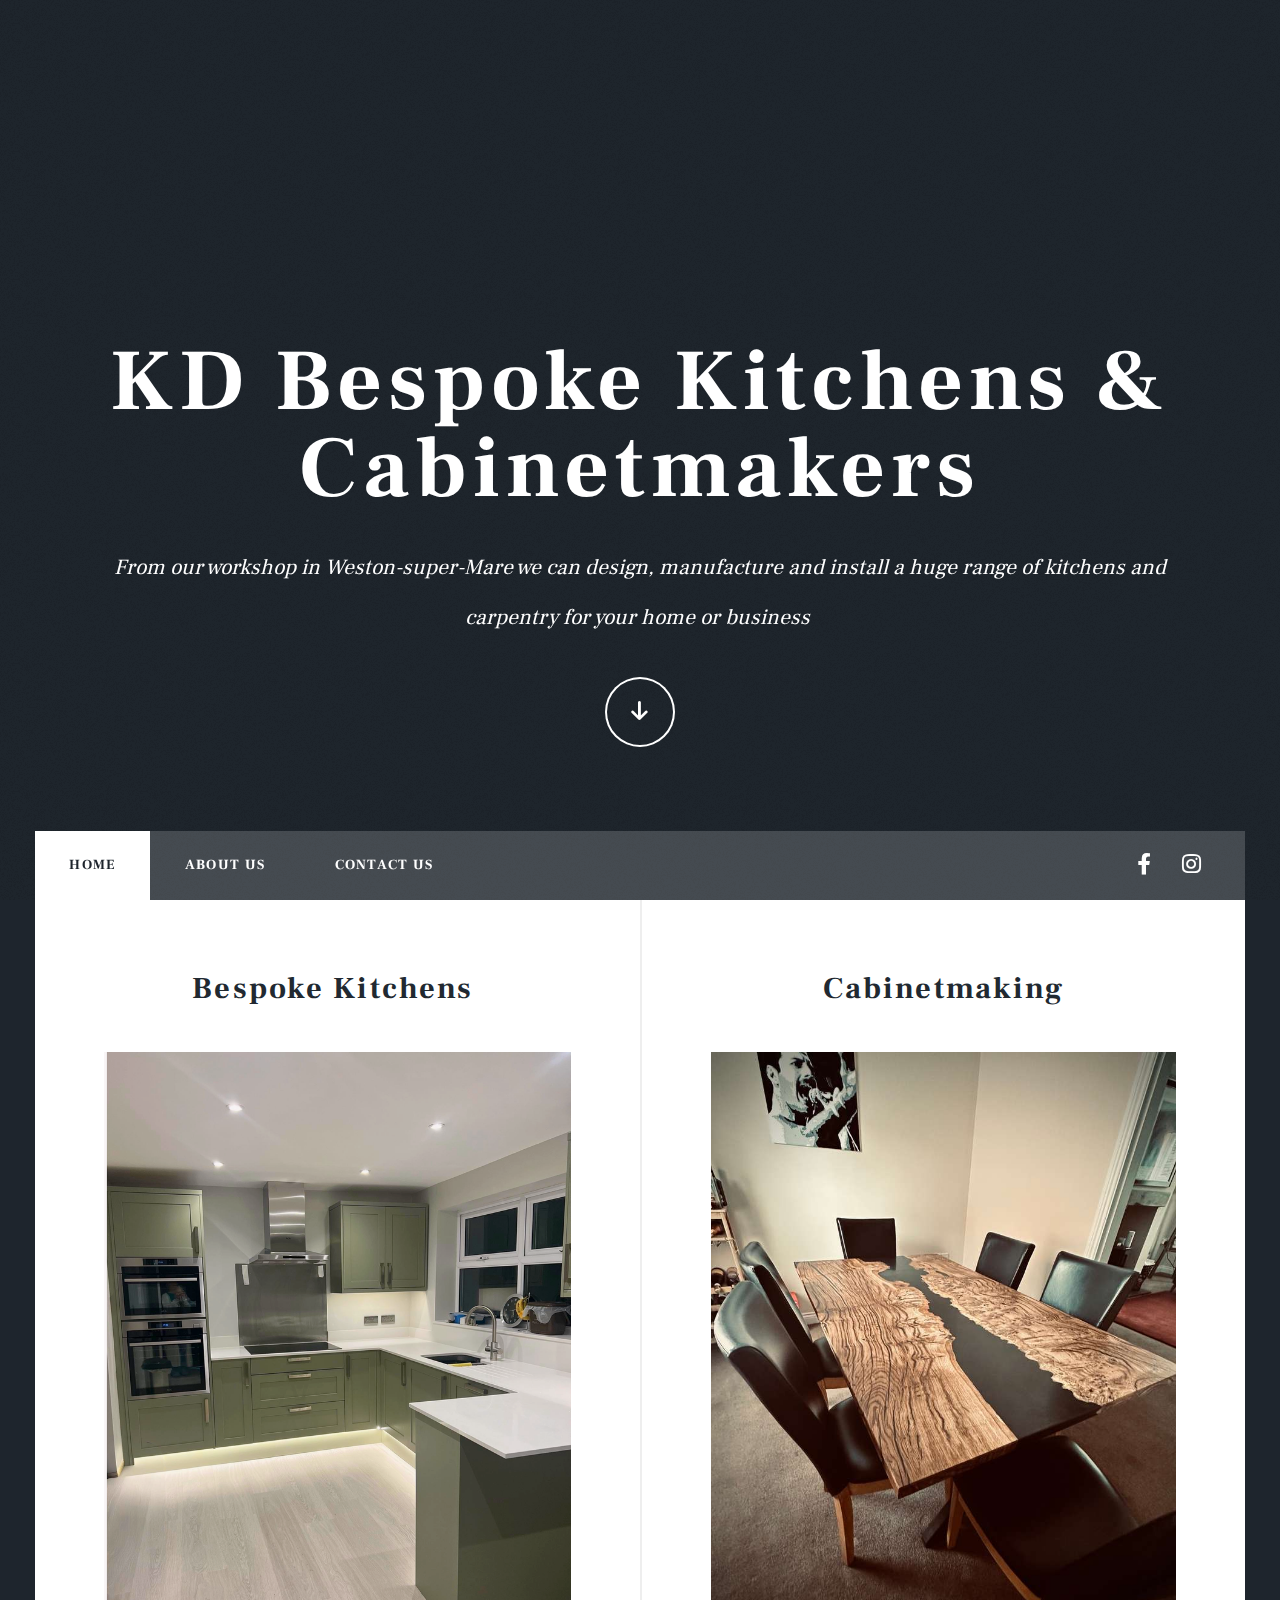
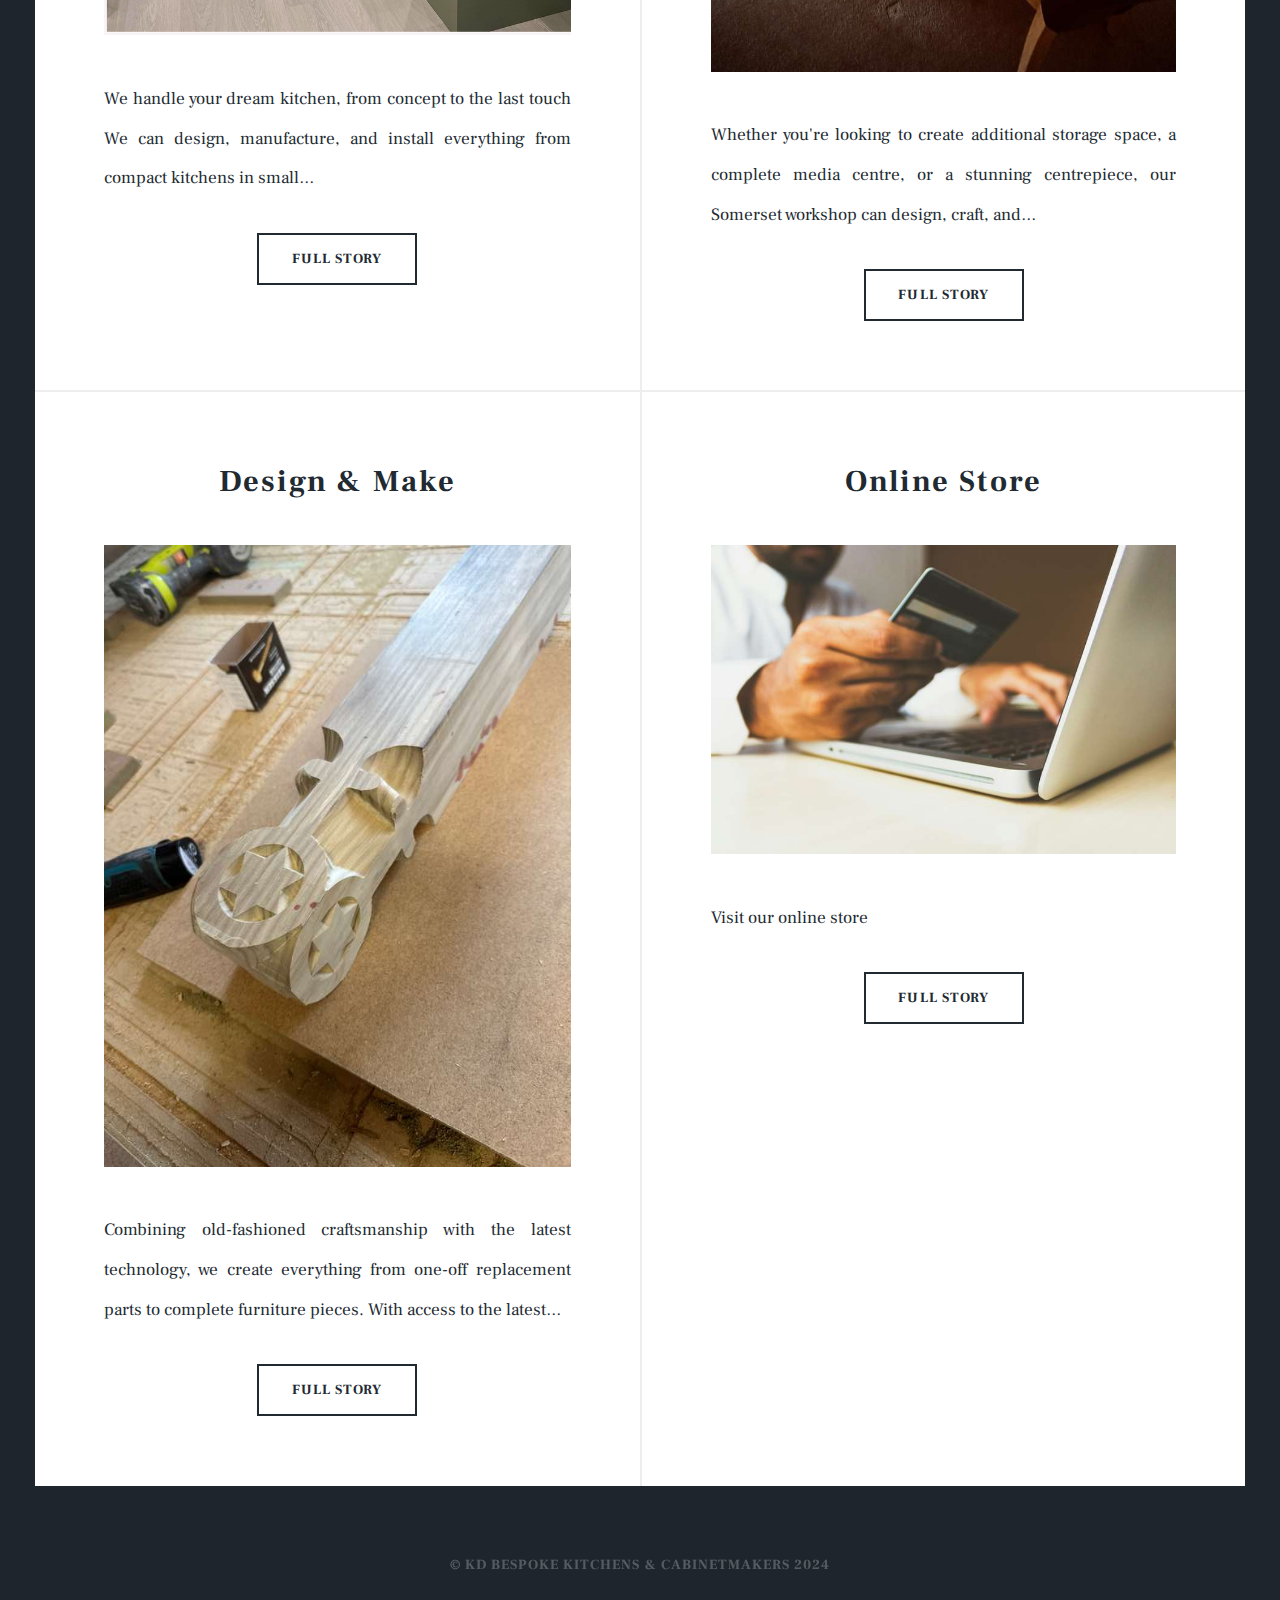
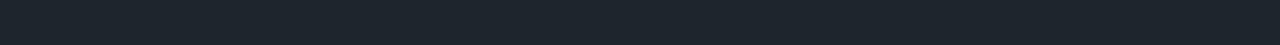
==== commit ed4f47bf: "Updated from Publii" ====
--- a/index.html
+++ b/index.html
@@ -2,4 +2,4 @@
                background-image: url(https://Jodyd78.github.io/assets/images/overlay.png), linear-gradient(0deg, rgba(0, 0, 0, 0.1), rgba(0, 0, 0, 0.1)), url(https://Jodyd78.github.io/media/website/IMG_6932-3.png);
            }</style><noscript><style>img[loading] {
                     opacity: 1;
-                }</style></noscript></head><body class="is-preload home-template"><div id="wrapper" class="fade-in"><div id="intro"><h1>KD Bespoke Kitchens &amp; Cabinetmakers</h1><p>From our workshop in Weston-super-Mare we can design, manufacture and install a huge range of kitchens and carpentry for your home or business </p><ul class="actions"><li><a href="#header" class="button icon solid solo fa-arrow-down scrolly">Continue</a></li></ul></div><header id="header"><a class="logo logo-image" href="https://Jodyd78.github.io/"><img src="https://Jodyd78.github.io/media/website/Facebook-photo.jpg" alt="KD-Bespoke" width="500" height="500"></a></header><nav id="nav"><ul class="links"><li class="active"><a href="https://Jodyd78.github.io/" target="_self">Home</a></li><li><a href="https://Jodyd78.github.io/about-us.html" target="_self">About Us</a></li><li><a href="https://Jodyd78.github.io/contact-us.html" target="_self">Contact Us</a></li></ul><ul class="icons"><li><a href="https://www.facebook.com/KDBespokekitchens" class="icon brands fa-facebook-f"><span class="label">Facebook</span></a></li><li><a href="https://www.instagram.com/kdbespokekitchens/" class="icon brands fa-instagram"><span class="label">Instagram</span></a></li></ul></nav><main id="main"><section class="posts"><article><header><h2><a href="https://Jodyd78.github.io/test-post-1.html">Bespoke Kitchens </a></h2></header><a href="https://Jodyd78.github.io/test-post-1.html" class="image fit"><img src="https://Jodyd78.github.io/media/posts/2/Untitled.png" srcset="https://Jodyd78.github.io/media/posts/2/responsive/Untitled-xs.png 300w, https://Jodyd78.github.io/media/posts/2/responsive/Untitled-sm.png 480w, https://Jodyd78.github.io/media/posts/2/responsive/Untitled-md.png 768w" sizes="(max-width: 768px) 100vw, 768px" loading="lazy" height="1800" width="1440" alt=""></a><p>We handle your dream kitchen, from concept to the last touch We can design, manufacture, and install everything from compact kitchens in small&hellip;</p><ul class="actions special"><li><a href="https://Jodyd78.github.io/test-post-1.html" class="button">Full Story</a></li></ul></article><article><header><h2><a href="https://Jodyd78.github.io/cabinetry.html">Cabinetmaking</a></h2></header><a href="https://Jodyd78.github.io/cabinetry.html" class="image fit"><img src="https://Jodyd78.github.io/media/posts/3/Facebook-photo-1-2.jpg" srcset="https://Jodyd78.github.io/media/posts/3/responsive/Facebook-photo-1-2-xs.jpg 300w, https://Jodyd78.github.io/media/posts/3/responsive/Facebook-photo-1-2-sm.jpg 480w, https://Jodyd78.github.io/media/posts/3/responsive/Facebook-photo-1-2-md.jpg 768w" sizes="(max-width: 768px) 100vw, 768px" loading="lazy" height="2048" width="1536" alt=""></a><p>Whether you're looking to create additional storage space, a complete media centre, or a stunning centrepiece, our Somerset workshop can design, craft, and&hellip;</p><ul class="actions special"><li><a href="https://Jodyd78.github.io/cabinetry.html" class="button">Full Story</a></li></ul></article><article><header><h2><a href="https://Jodyd78.github.io/design-and-make.html">Design &amp; Make</a></h2></header><a href="https://Jodyd78.github.io/design-and-make.html" class="image fit"><img src="https://Jodyd78.github.io/media/posts/4/IMG_5566.JPG" srcset="https://Jodyd78.github.io/media/posts/4/responsive/IMG_5566-xs.JPG 300w, https://Jodyd78.github.io/media/posts/4/responsive/IMG_5566-sm.JPG 480w, https://Jodyd78.github.io/media/posts/4/responsive/IMG_5566-md.JPG 768w" sizes="(max-width: 768px) 100vw, 768px" loading="lazy" height="3024" width="4032" alt=""></a><p>Combing old fashioned craftmanship with the latest technology we created everything one off replacements parts to full furniture pieces With access to latest&hellip;</p><ul class="actions special"><li><a href="https://Jodyd78.github.io/design-and-make.html" class="button">Full Story</a></li></ul></article><article><header><h2><a href="https://Jodyd78.github.io/online-store.html">Online Store</a></h2></header><a href="https://Jodyd78.github.io/online-store.html" class="image fit"><img src="https://Jodyd78.github.io/media/posts/9/Online-Shop-Rupixen.jpg" srcset="https://Jodyd78.github.io/media/posts/9/responsive/Online-Shop-Rupixen-xs.jpg 300w, https://Jodyd78.github.io/media/posts/9/responsive/Online-Shop-Rupixen-sm.jpg 480w, https://Jodyd78.github.io/media/posts/9/responsive/Online-Shop-Rupixen-md.jpg 768w" sizes="(max-width: 768px) 100vw, 768px" loading="lazy" height="3456" width="5184" alt=""></a><p>Visit our online store</p><ul class="actions special"><li><a href="https://Jodyd78.github.io/online-store.html" class="button">Full Story</a></li></ul></article></section></main><footer id="copyright"><ul><li>© KD Bespoke Kitchens &amp; Cabinetmakers 2024</li></ul></footer></div><script src="https://Jodyd78.github.io/assets/js/jquery.min.js?v=c9771cc3e90e18f5336eedbd0fffb2cf"></script><script src="https://Jodyd78.github.io/assets/js/jquery.scrollex.min.js?v=f89065e3d988006af9791b44561d7c90"></script><script src="https://Jodyd78.github.io/assets/js/jquery.scrolly.min.js?v=1ed5a78bde1476875a40f6b9ff44fc14"></script><script src="https://Jodyd78.github.io/assets/js/browser.min.js?v=c07298dd19048a8a69ad97e754dfe8d0"></script><script src="https://Jodyd78.github.io/assets/js/breakpoints.min.js?v=81a479eb099e3b187613943b085923b8"></script><script src="https://Jodyd78.github.io/assets/js/util.min.js?v=4201a626f8c9b614a663b3a1d7d82615"></script><script src="https://Jodyd78.github.io/assets/js/main.min.js?v=56233c354bd814758be8bff42f7e13a5"></script><script>/*<![CDATA[*/var images=document.querySelectorAll("img[loading]");for(var i=0;i<images.length;i++){if(images[i].complete){images[i].classList.add("is-loaded")}else{images[i].addEventListener("load",function(){this.classList.add("is-loaded")},false)}};/*]]>*/</script></body></html>+                }</style></noscript></head><body class="is-preload home-template"><div id="wrapper" class="fade-in"><div id="intro"><h1>KD Bespoke Kitchens &amp; Cabinetmakers</h1><p>From our workshop in Weston-super-Mare we can design, manufacture and install a huge range of kitchens and carpentry for your home or business </p><ul class="actions"><li><a href="#header" class="button icon solid solo fa-arrow-down scrolly">Continue</a></li></ul></div><header id="header"><a class="logo logo-image" href="https://Jodyd78.github.io/"><img src="https://Jodyd78.github.io/media/website/Facebook-photo.jpg" alt="KD-Bespoke" width="500" height="500"></a></header><nav id="nav"><ul class="links"><li class="active"><a href="https://Jodyd78.github.io/" target="_self">Home</a></li><li><a href="https://Jodyd78.github.io/about-us.html" target="_self">About Us</a></li><li><a href="https://Jodyd78.github.io/contact-us.html" target="_self">Contact Us</a></li></ul><ul class="icons"><li><a href="https://www.facebook.com/KDBespokekitchens" class="icon brands fa-facebook-f"><span class="label">Facebook</span></a></li><li><a href="https://www.instagram.com/kdbespokekitchens/" class="icon brands fa-instagram"><span class="label">Instagram</span></a></li></ul></nav><main id="main"><section class="posts"><article><header><h2><a href="https://Jodyd78.github.io/test-post-1.html">Bespoke Kitchens </a></h2></header><a href="https://Jodyd78.github.io/test-post-1.html" class="image fit"><img src="https://Jodyd78.github.io/media/posts/2/Untitled.png" srcset="https://Jodyd78.github.io/media/posts/2/responsive/Untitled-xs.png 300w, https://Jodyd78.github.io/media/posts/2/responsive/Untitled-sm.png 480w, https://Jodyd78.github.io/media/posts/2/responsive/Untitled-md.png 768w" sizes="(max-width: 768px) 100vw, 768px" loading="lazy" height="1800" width="1440" alt=""></a><p>We handle your dream kitchen, from concept to the last touch We can design, manufacture, and install everything from compact kitchens in small&hellip;</p><ul class="actions special"><li><a href="https://Jodyd78.github.io/test-post-1.html" class="button">Full Story</a></li></ul></article><article><header><h2><a href="https://Jodyd78.github.io/cabinetry.html">Cabinetmaking</a></h2></header><a href="https://Jodyd78.github.io/cabinetry.html" class="image fit"><img src="https://Jodyd78.github.io/media/posts/3/Facebook-photo-1-2.jpg" srcset="https://Jodyd78.github.io/media/posts/3/responsive/Facebook-photo-1-2-xs.jpg 300w, https://Jodyd78.github.io/media/posts/3/responsive/Facebook-photo-1-2-sm.jpg 480w, https://Jodyd78.github.io/media/posts/3/responsive/Facebook-photo-1-2-md.jpg 768w" sizes="(max-width: 768px) 100vw, 768px" loading="lazy" height="2048" width="1536" alt=""></a><p>Whether you're looking to create additional storage space, a complete media centre, or a stunning centrepiece, our Somerset workshop can design, craft, and&hellip;</p><ul class="actions special"><li><a href="https://Jodyd78.github.io/cabinetry.html" class="button">Full Story</a></li></ul></article><article><header><h2><a href="https://Jodyd78.github.io/design-and-make.html">Design &amp; Make</a></h2></header><a href="https://Jodyd78.github.io/design-and-make.html" class="image fit"><img src="https://Jodyd78.github.io/media/posts/4/IMG_5566.JPG" srcset="https://Jodyd78.github.io/media/posts/4/responsive/IMG_5566-xs.JPG 300w, https://Jodyd78.github.io/media/posts/4/responsive/IMG_5566-sm.JPG 480w, https://Jodyd78.github.io/media/posts/4/responsive/IMG_5566-md.JPG 768w" sizes="(max-width: 768px) 100vw, 768px" loading="lazy" height="3024" width="4032" alt=""></a><p>Combining old-fashioned craftsmanship with the latest technology, we create everything from one-off replacement parts to complete furniture pieces. With access to the latest&hellip;</p><ul class="actions special"><li><a href="https://Jodyd78.github.io/design-and-make.html" class="button">Full Story</a></li></ul></article><article><header><h2><a href="https://Jodyd78.github.io/online-store.html">Online Store</a></h2></header><a href="https://Jodyd78.github.io/online-store.html" class="image fit"><img src="https://Jodyd78.github.io/media/posts/9/Online-Shop-Rupixen.jpg" srcset="https://Jodyd78.github.io/media/posts/9/responsive/Online-Shop-Rupixen-xs.jpg 300w, https://Jodyd78.github.io/media/posts/9/responsive/Online-Shop-Rupixen-sm.jpg 480w, https://Jodyd78.github.io/media/posts/9/responsive/Online-Shop-Rupixen-md.jpg 768w" sizes="(max-width: 768px) 100vw, 768px" loading="lazy" height="3456" width="5184" alt=""></a><p>Visit our online store</p><ul class="actions special"><li><a href="https://Jodyd78.github.io/online-store.html" class="button">Full Story</a></li></ul></article></section></main><footer id="copyright"><ul><li>© KD Bespoke Kitchens &amp; Cabinetmakers 2024</li></ul></footer></div><script src="https://Jodyd78.github.io/assets/js/jquery.min.js?v=c9771cc3e90e18f5336eedbd0fffb2cf"></script><script src="https://Jodyd78.github.io/assets/js/jquery.scrollex.min.js?v=f89065e3d988006af9791b44561d7c90"></script><script src="https://Jodyd78.github.io/assets/js/jquery.scrolly.min.js?v=1ed5a78bde1476875a40f6b9ff44fc14"></script><script src="https://Jodyd78.github.io/assets/js/browser.min.js?v=c07298dd19048a8a69ad97e754dfe8d0"></script><script src="https://Jodyd78.github.io/assets/js/breakpoints.min.js?v=81a479eb099e3b187613943b085923b8"></script><script src="https://Jodyd78.github.io/assets/js/util.min.js?v=4201a626f8c9b614a663b3a1d7d82615"></script><script src="https://Jodyd78.github.io/assets/js/main.min.js?v=56233c354bd814758be8bff42f7e13a5"></script><script>/*<![CDATA[*/var images=document.querySelectorAll("img[loading]");for(var i=0;i<images.length;i++){if(images[i].complete){images[i].classList.add("is-loaded")}else{images[i].addEventListener("load",function(){this.classList.add("is-loaded")},false)}};/*]]>*/</script></body></html>